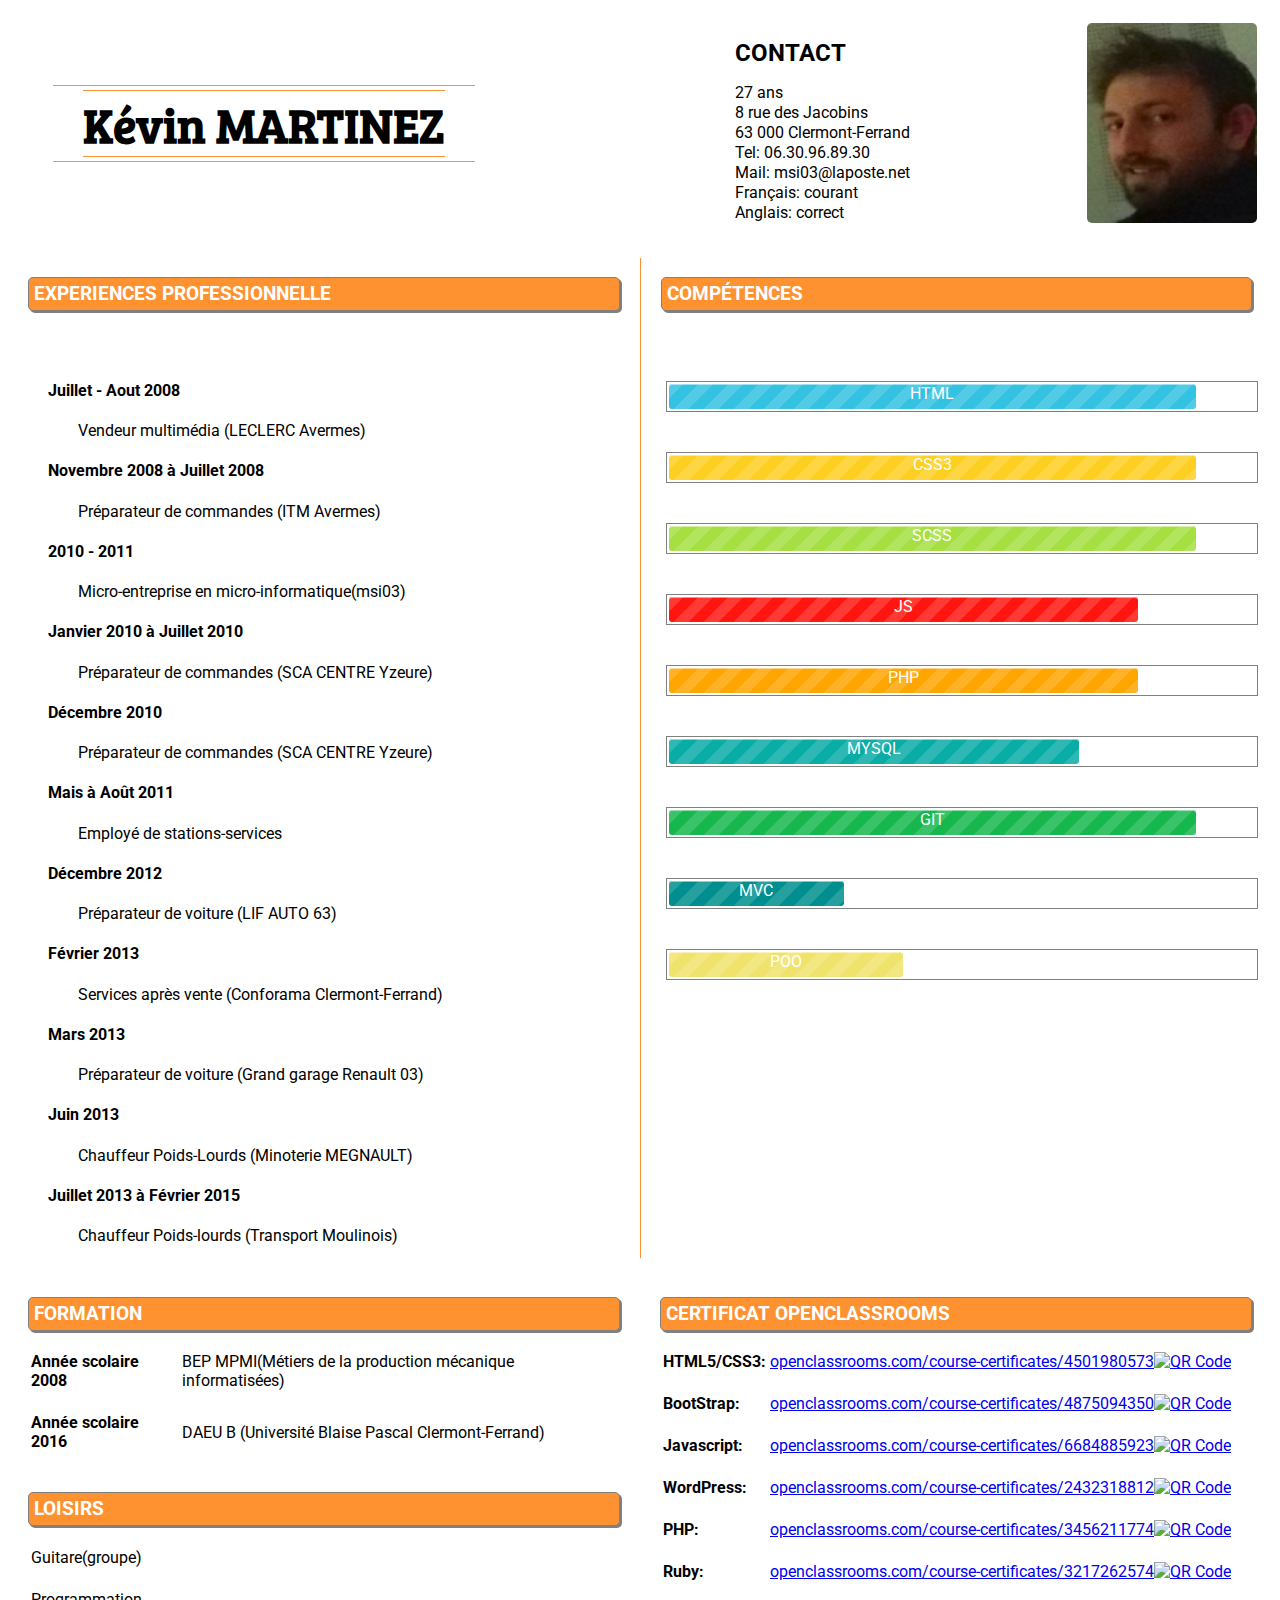
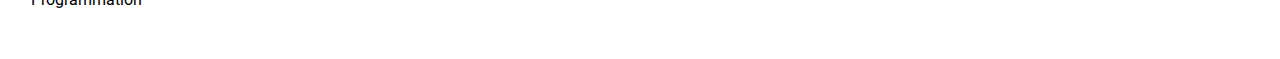
==== index.html @ cbfdfd68 "ajout QRcode" ====
<!DOCTYPE html>
	<html>
		<head>
			<meta charset="utf-8" name="viewport" content="width=device-width" />
			<link href="https://fonts.googleapis.com/css?family=Bree+Serif" rel="stylesheet"> 
			<link href="https://fonts.googleapis.com/css?family=Bree+Serif|Fira+Sans|Roboto" rel="stylesheet"> 
			<link rel="stylesheet" type="text/css" href="style/css/style.css" />
		</head>
		<body>
			<div id="block_page">
				<header>
					<div id="cadrePrenom"><h1 id="prenom" >Kévin MARTINEZ</h1></div>
					<div id="info_photo">
						<div id="block_nom">
							<h2 id="cadreContact">CONTACT</h2>
							<p id="age">27 ans </p>
							<p id="adresse">8 rue des Jacobins <br /> 63 000 Clermont-Ferrand</p>
							<div id="contact">
								<p id="tel">Tel: 06.30.96.89.30</p>
								<p id="mail">Mail: msi03@laposte.net</p>
							</div>
							<div id="langue">
								<p id="1">Français: courant</p>
								<p id="2">Anglais: correct</p>
							</div>	
						</div>	
						<img src="img/img8.png" alt="photo" id="photo" />
					</div>	
				</header>
				<section id="Corps_page">
					<div class="XP">
						<h3>EXPERIENCES PROFESSIONNELLE</h3>
						<div style="padding-top: 30px;">
							<div>
								<h4>Juillet - Aout 2008</h4>
								<p>Vendeur multimédia (LECLERC Avermes)</p>
							</div>
							<div>
								<h4>Novembre 2008 à Juillet 2008</h4>
								<p>Préparateur de commandes (ITM Avermes)</p>
							</div>	
							<div>	
								<h4>2010 - 2011</h4>
								<p>Micro-entreprise en micro-informatique(msi03)</p>
							</div>	
							<div>
								<h4>Janvier 2010 à Juillet 2010</h4>
								<p>Préparateur de commandes (SCA CENTRE Yzeure)</p>
							</div>
							<div>
								<h4>Décembre 2010</h4>
								<p>Préparateur de commandes (SCA CENTRE Yzeure)</p>
							</div>
							<div>
								<h4>Mais à Août 2011</h4>
								<p>Employé de stations-services</p>
							</div>
							<div>
								<h4>Décembre 2012</h4>
								<p>Préparateur de voiture (LIF AUTO 63)</p>
							</div>
							<div>
								<h4>Février 2013</h4>
								<p>Services après vente (Conforama Clermont-Ferrand)</p>
							</div>
							<div>
								<h4>Mars 2013</h4>
								<p>Préparateur de voiture (Grand garage Renault 03)</p>
							</div>
							<div>
								<h4>Juin 2013</h4>
								<p>Chauffeur Poids-Lourds (Minoterie MEGNAULT)</p>
							</div>
							<div>
								<h4>Juillet 2013 à Février 2015</h4>
								<p>Chauffeur Poids-lourds (Transport Moulinois)</p>
							</div>
						</div>
					</div>
					<div class="competence">
						<h3>COMPÉTENCES</h3>
						<div class="progress">
							<div class="progressbarre blue stripes"><span style="width: 90%">HTML</span></div>
							<div class="progressbarre jaune stripes"><span style="width: 90%">CSS3</span></div>
							<div class="progressbarre vert stripes"><span style="width: 90%">SCSS</span></div>
							<div class="progressbarre rouge stripes"><span style="width: 80%">JS</span></div>
							<div class="progressbarre orange stripes"><span style="width: 80%">PHP</span></div>
							<div class="progressbarre blert stripes"><span style="width: 70%">MYSQL</span></div>
							<div class="progressbarre menthe stripes"><span style="width: 90%">GIT</span></div>
							<div class="progressbarre sarcelle stripes"><span style="width: 30%">MVC</span></div>
							<div class="progressbarre beurre stripes"><span style="width: 40%">POO</span></div>
						</div>
					</div>
				</section>
				<footer>
					<div class="foot">	
						<div>		
							<h3>FORMATION</h3>
							<table>
								<tr>
									<td><strong>Année scolaire 2008</strong></td>
									<td>BEP MPMI(Métiers de la production mécanique informatisées)</td>
								</tr>
								<tr>
									<td><strong>Année scolaire 2016</strong></td>
									<td>DAEU B (Université Blaise Pascal Clermont-Ferrand)</td>
								</tr>
							</table>
						</div>	
						<div>						
							<h3>LOISIRS</h3>
							<table>
								<tr><td>Guitare(groupe)</td></tr>
								<tr><td>Programmation</td></tr>
							</table>
						</div>
					</div>
					<div class="foot" >	
						<h3>CERTIFICAT OPENCLASSROOMS</h3>
						<div>
							<table>
								<tr>
									<td><strong>HTML5/CSS3: </strong></td>
									<td style="display:flex; align-items: center;"><a href="https://openclassrooms.com/course-certificates/4501980573" title="HTML5/CSS3" >openclassrooms.com/course-certificates/4501980573</a><a href='http://www.unitag.io/qrcode'><img src='http://www.unitag.io/qreator/generate?crs=xnjFkEn%252FP85fCPDXJ%252FXXKnPnKU%252FtWVh9E7ei8Ex%252BR4XsTvus59MiRl4OtJ5Y%252F3aRXopA7Qn4wJ6m3qLfsP4IWv39ocSd3mMczmj1AuyiW6K%252F58n8n8s5NK61vAUi6GUR9QhYs1xUoNWG3PC4owAgU1Q%252FHThW3FIfdeEUqZ%252BlJgc%253D&crd=fhOysE0g3Bah%252BuqXA7NPQ9Gdrl07mrZrqRYIZaV644U1DCjArpol3is3CiM9lmYfZTO3SNX5%252BROmJaD8MUwywhEAY1w7rJhg7uNIsfv6xE%252B3sx6Pw4UY%252FdeuXOZTa9S3' alt='QR Code' width="50px"/></a></td>
								</tr>
								<tr>
									<td><strong>BootStrap: </strong></td>
									<td style="display:flex; align-items: center;"><a href="https://openclassrooms.com/course-certificates/4875094350" title="Bootstrap" >openclassrooms.com/course-certificates/4875094350</a><a href='http://www.unitag.io/qrcode'><img src='http://www.unitag.io/qreator/generate?crs=xnjFkEn%252FP85fCPDXJ%252FXXKnPnKU%252FtWVh9E7ei8Ex%252BR4XsTvus59MiRl4OtJ5Y%252F3aRXopA7Qn4wJ6m3qLfsP4IWv39ocSd3mMczmj1AuyiW6K%252F58n8n8s5NK61vAUi6GUR9QhYs1xUoNWG3PC4owAgU1Q%252FHThW3FIfdeEUqZ%252BlJgc%253D&crd=fhOysE0g3Bah%252BuqXA7NPQ9Gdrl07mrZrqRYIZaV644U1DCjArpol3is3CiM9lmYfZTO3SNX5%252BROmJaD8MUwywkqTXk6kK6gn1OuPRv6PSRk5oT%252FwmbvXoA%252FUGlq4fOlE' alt='QR Code' width="50px"/></a></td>
								</tr>		
								<tr>
									<td><strong>Javascript: </strong></td>
									<td style="display:flex; align-items: center;"><a href="https://openclassrooms.com/course-certificates/6684885923" title="JavaScript" >openclassrooms.com/course-certificates/6684885923</a><a href='http://www.unitag.io/qrcode'><img src='http://www.unitag.io/qreator/generate?crs=xnjFkEn%252FP85fCPDXJ%252FXXKnPnKU%252FtWVh9E7ei8Ex%252BR4XsTvus59MiRl4OtJ5Y%252F3aRXopA7Qn4wJ6m3qLfsP4IWv39ocSd3mMczmj1AuyiW6K%252F58n8n8s5NK61vAUi6GUR9QhYs1xUoNWG3PC4owAgU1Q%252FHThW3FIfdeEUqZ%252BlJgc%253D&crd=fhOysE0g3Bah%252BuqXA7NPQ9Gdrl07mrZrqRYIZaV644U1DCjArpol3is3CiM9lmYfZTO3SNX5%252BROmJaD8MUwywgOby1feYiy4mEEWDKbJbaEuy5E69a446iRXfCbd6old' alt='QR Code' width="50px"/></a></td>
								</tr>
								<tr>
									<td><strong>WordPress: </strong></td>
									<td style="display:flex; align-items: center;"><a href="https://openclassrooms.com/course-certificates/2432318812" title="wordpress">openclassrooms.com/course-certificates/2432318812</a><a href='http://www.unitag.io/qrcode'><img src='http://www.unitag.io/qreator/generate?crs=xnjFkEn%252FP85fCPDXJ%252FXXKnPnKU%252FtWVh9E7ei8Ex%252BR4XsTvus59MiRl4OtJ5Y%252F3aRXopA7Qn4wJ6m3qLfsP4IWv39ocSd3mMczmj1AuyiW6K%252F58n8n8s5NK61vAUi6GUR9QhYs1xUoNWG3PC4owAgU1Q%252FHThW3FIfdeEUqZ%252BlJgc%253D&crd=fhOysE0g3Bah%252BuqXA7NPQ9Gdrl07mrZrqRYIZaV644U1DCjArpol3is3CiM9lmYfZTO3SNX5%252BROmJaD8MUwywn7MtA4n9VqwZsKeFwPhJASzHM%252B4E9eyMRcnAxs516Co' alt='QR Code' width="50px" /></a></td>
								</tr>
								<tr>
									<td><strong>PHP: </strong></td>
									<td style="display:flex; align-items: center;"><a href="https://openclassrooms.com/course-certificates/3456211774" title="PHP">openclassrooms.com/course-certificates/3456211774</a><a href='http://www.unitag.io/qrcode'><img src='http://www.unitag.io/qreator/generate?crs=xnjFkEn%252FP85fCPDXJ%252FXXKnPnKU%252FtWVh9E7ei8Ex%252BR4XsTvus59MiRl4OtJ5Y%252F3aRXopA7Qn4wJ6m3qLfsP4IWv39ocSd3mMczmj1AuyiW6K%252F58n8n8s5NK61vAUi6GUR9QhYs1xUoNWG3PC4owAgU1Q%252FHThW3FIfdeEUqZ%252BlJgc%253D&crd=fhOysE0g3Bah%252BuqXA7NPQ9Gdrl07mrZrqRYIZaV644U1DCjArpol3is3CiM9lmYfZTO3SNX5%252BROmJaD8MUwywlMw%252BMlfAlqCoUBYiDSoOrKJ5vxP9%252BqR5A4eGuBhK2R5' alt='QR Code' width="50px"/></a></td>
								</tr>	
								<tr>
									<td><strong>Ruby: </strong></td>
									<td style="display:flex; align-items: center;"><a href="https://openclassrooms.com/course-certificates/3217262574" title="Ruby">openclassrooms.com/course-certificates/3217262574</a><a href='http://www.unitag.io/qrcode'><img src='http://www.unitag.io/qreator/generate?crs=xnjFkEn%252FP85fCPDXJ%252FXXKnPnKU%252FtWVh9E7ei8Ex%252BR4XsTvus59MiRl4OtJ5Y%252F3aRXopA7Qn4wJ6m3qLfsP4IWv39ocSd3mMczmj1AuyiW6K%252F58n8n8s5NK61vAUi6GUR9QhYs1xUoNWG3PC4owAgU1Q%252FHThW3FIfdeEUqZ%252BlJgc%253D&crd=fhOysE0g3Bah%252BuqXA7NPQ9Gdrl07mrZrqRYIZaV644U1DCjArpol3is3CiM9lmYfZTO3SNX5%252BROmJaD8MUwywkGdsrUqIJAHp7pmKmXP4qyEs7K2F92fBERBH5F1%252BVFE' alt='QR Code' width="50px"/></a></td>
								</tr>	
							</table>
						</div>
				</footer>
			</div>
		</body>
	</html>
---- style/css/style.css ----
#block_page {
  margin: auto;
  font-family: "Roboto"; }

h3 {
  color: #FFFFFF;
  background-color: #FF9230;
  box-shadow: 2px 2px grey;
  border: 1px solid grey;
  border-radius: 5px;
  padding: 5px; }

.progress {
  display: flex;
  flex-direction: column;
  margin-left: 5px;
  margin-top: 50px;
  height: 1150px; }

.progressbarre {
  color: white;
  justify-content: center;
  background-color: white;
  border: 1px solid grey;
  height: 25px;
  padding: 2px;
  width: 100%;
  margin: 20px 0; }

.progressbarre span {
  text-align: center;
  display: inline-block;
  height: 100%;
  border-radius: 3px;
  box-shadow: 0 1px 0 rgba(255, 255, 255, 0.5) inset;
  transition: width .4s ease-in-out; }

.blue span {
  background-color: #34c2e3; }

.rouge span {
  background-color: #FF1610; }

.orange span {
  background-color: orange; }

.jaune span {
  background-color: #fecf23;
  background-image: linear-gradient(top, #fecf23, #fd9215); }

.vert span {
  background-color: #a5df41;
  background-image: linear-gradient(top, #a5df41, #4ca916); }

.blert span {
  background-color: #0AACA6; }

.menthe span {
  background-color: #16B84E; }

.sarcelle span {
  background-color: #008E8E; }

.beurre span {
  background-color: #F0E36B; }

.stripes span {
  background-size: 30px 30px;
  background-image: linear-gradient(135deg, rgba(255, 255, 255, 0.15) 25%, transparent 25%, transparent 50%, rgba(255, 255, 255, 0.15) 50%, rgba(255, 255, 255, 0.15) 75%, transparent 75%, transparent);
  animation: animate-stripes 3s linear infinite; }

@keyframes animate-stripes {
  0% {
    background-position: 0 0; }
  100% {
    background-position: 60px 0; } }
/* HEADER // HEADER // HEADER // HEADER // HEADER // HEADER // HEADER // HEADER // HEADER // HEADER // HEADER // HEADER //
 HEADER // HEADER // HEADER // HEADER // HEADER // HEADER //v HEADER // HEADER // HEADER // HEADER // HEADER // HEADER //
  HEADER // HEADER // HEADER // HEADER // HEADER // HEADER // HEADER // HEADER // HEADER // HEADER //v HEADER // HEADER // */
header {
  display: flex;
  justify-content: space-between;
  padding: 15px;
  margin-bottom: 20px;
  display: flex;
  align-items: center; }

#block_nom {
  line-height: 20px; }
  #block_nom p {
    margin: 0px; }

#cadrePrenom {
  border-top: 1px solid #FF9230;
  border-bottom: 1px solid #FF9230;
  display: flex;
  align-items: center;
  height: 75px;
  margin-left: 30px; }
  #cadrePrenom h2 {
    border-bottom: 1px solid #FF9230; }

#prenom {
  border-top: 1px solid #FF9230;
  border-bottom: 1px solid #FF9230;
  font-weight: bold;
  font-size: 3em;
  margin-left: 30px;
  margin-right: 30px;
  font-family: 'Bree Serif'; }

#info_photo {
  display: flex;
  justify-content: space-between;
  width: 42.3%; }
  #info_photo img {
    width: 170px;
    height: 200px;
    border-radius: 5px; }

/* CORPS // CORPS // CORPS // CORPS // CORPS // CORPS // CORPS // CORPS // CORPS // CORPS // CORPS // CORPS // CORPS //
 CORPS // CORPS // CORPS // CORPS // CORPS // CORPS // CORPS // CORPS // CORPS // CORPS // CORPS // CORPS //v CORPS // CORPS //
  CORPS // CORPS // CORPS // CORPS // CORPS // CORPS // CORPS // CORPS // CORPS // CORPS // CORPS // CORPS // CORPS // CORPS // */
#Corps_page {
  display: flex;
  justify-content: space-between;
  height: 1000px; }

article {
  padding: 20px;
  border: 1px solid black; }

.XP {
  border-right: 1px solid #FF9230;
  padding: 20px;
  padding-top: 0;
  width: 50%; }
  .XP h4 {
    width: 270px;
    padding-left: 20px;
    font-weight: bold; }
  .XP p {
    padding-left: 50px; }

td {
  padding-bottom: 20px; }

.competence {
  padding: 20px;
  padding-top: 0;
  width: 50%; }
  .competence table {
    width: 100%; }

.divComp {
  border: 1px solid grey;
  padding: 0;
  display: flex;
  justify-content: center;
  align-items: center;
  align-content: center; }

/*FOOTER // FOOTER // FOOTER // FOOTER // FOOTER // FOOTER // FOOTER // FOOTER // FOOTER // FOOTER // FOOTER // FOOTER // FOOTER // FOOTER
 // FOOTER // FOOTER // FOOTER // FOOTER // FOOTER // FOOTER // FOOTER // FOOTER // FOOTER // FOOTER // FOOTER // FOOTER // FOOTER
  // FOOTER // FOOTER // FOOTER // FOOTER // FOOTER // FOOTER // FOOTER // FOOTER // FOOTER // FOOTER // FOOTER // FOOTER // FOOTER*/
footer {
  display: flex; }

.foot {
  width: 50%;
  padding: 20px; }

/* RESPONSIBLE // RESPONSIBLE // RESPONSIBLE // RESPONSIBLE // RESPONSIBLE // RESPONSIBLE // RESPONSIBLE // RESPONSIBLE // RESPONSIBLE // RESPONSIBLE //
 RESPONSIBLE // RESPONSIBLE // RESPONSIBLE // RESPONSIBLE // RESPONSIBLE // RESPONSIBLE // RESPONSIBLE // RESPONSIBLE // RESPONSIBLE // RESPONSIBLE //
  RESPONSIBLE // RESPONSIBLE // RESPONSIBLE // RESPONSIBLE // RESPONSIBLE // RESPONSIBLE // RESPONSIBLE // RESPONSIBLE // RESPONSIBLE //*/
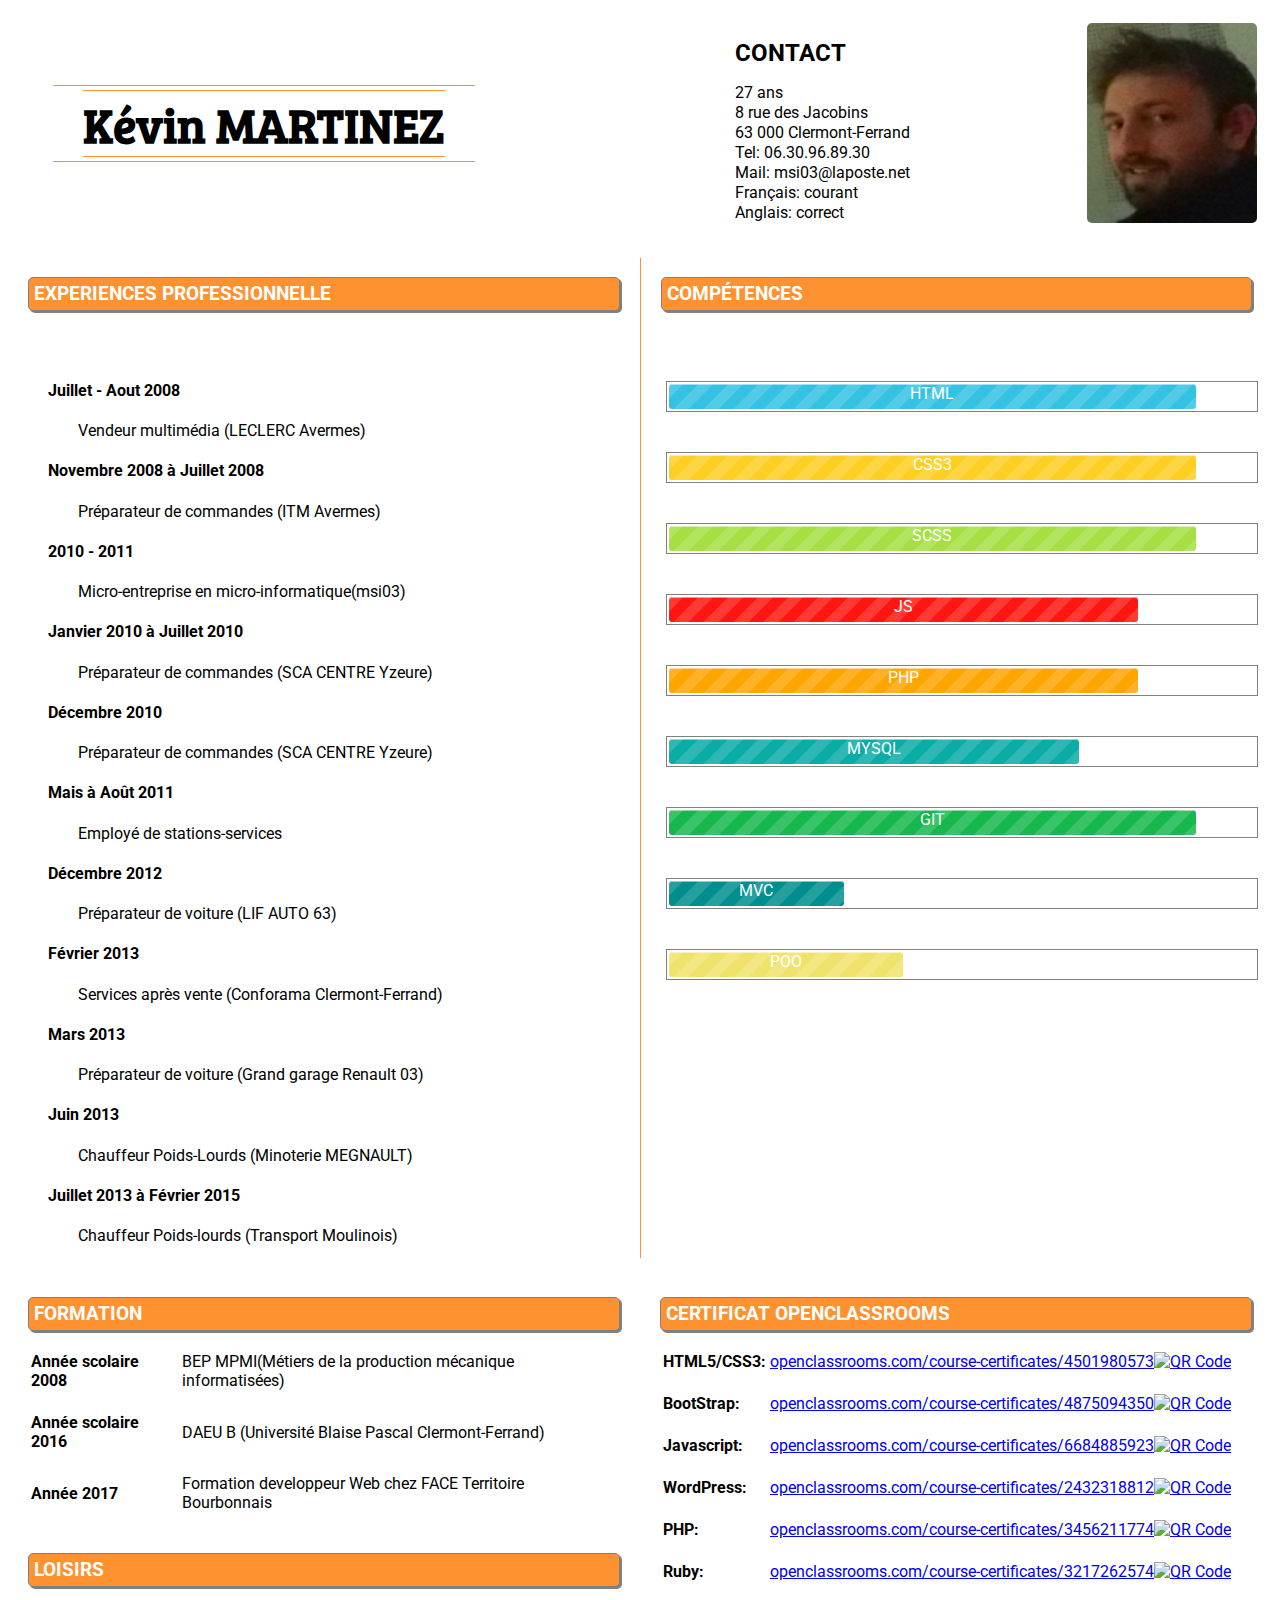
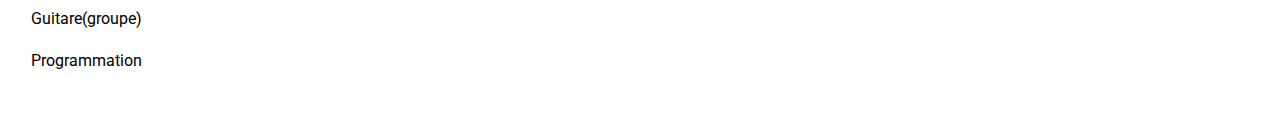
==== commit 75b6ca26: "ajout 2017" ====
--- a/index.html
+++ b/index.html
@@ -105,6 +105,10 @@
 									<td><strong>Année scolaire 2016</strong></td>
 									<td>DAEU B (Université Blaise Pascal Clermont-Ferrand)</td>
 								</tr>
+								<tr>
+									<td><strong>Année 2017</strong></td>
+									<td>Formation developpeur Web chez FACE Territoire Bourbonnais</td>
+								</tr>
 							</table>
 						</div>	
 						<div>						
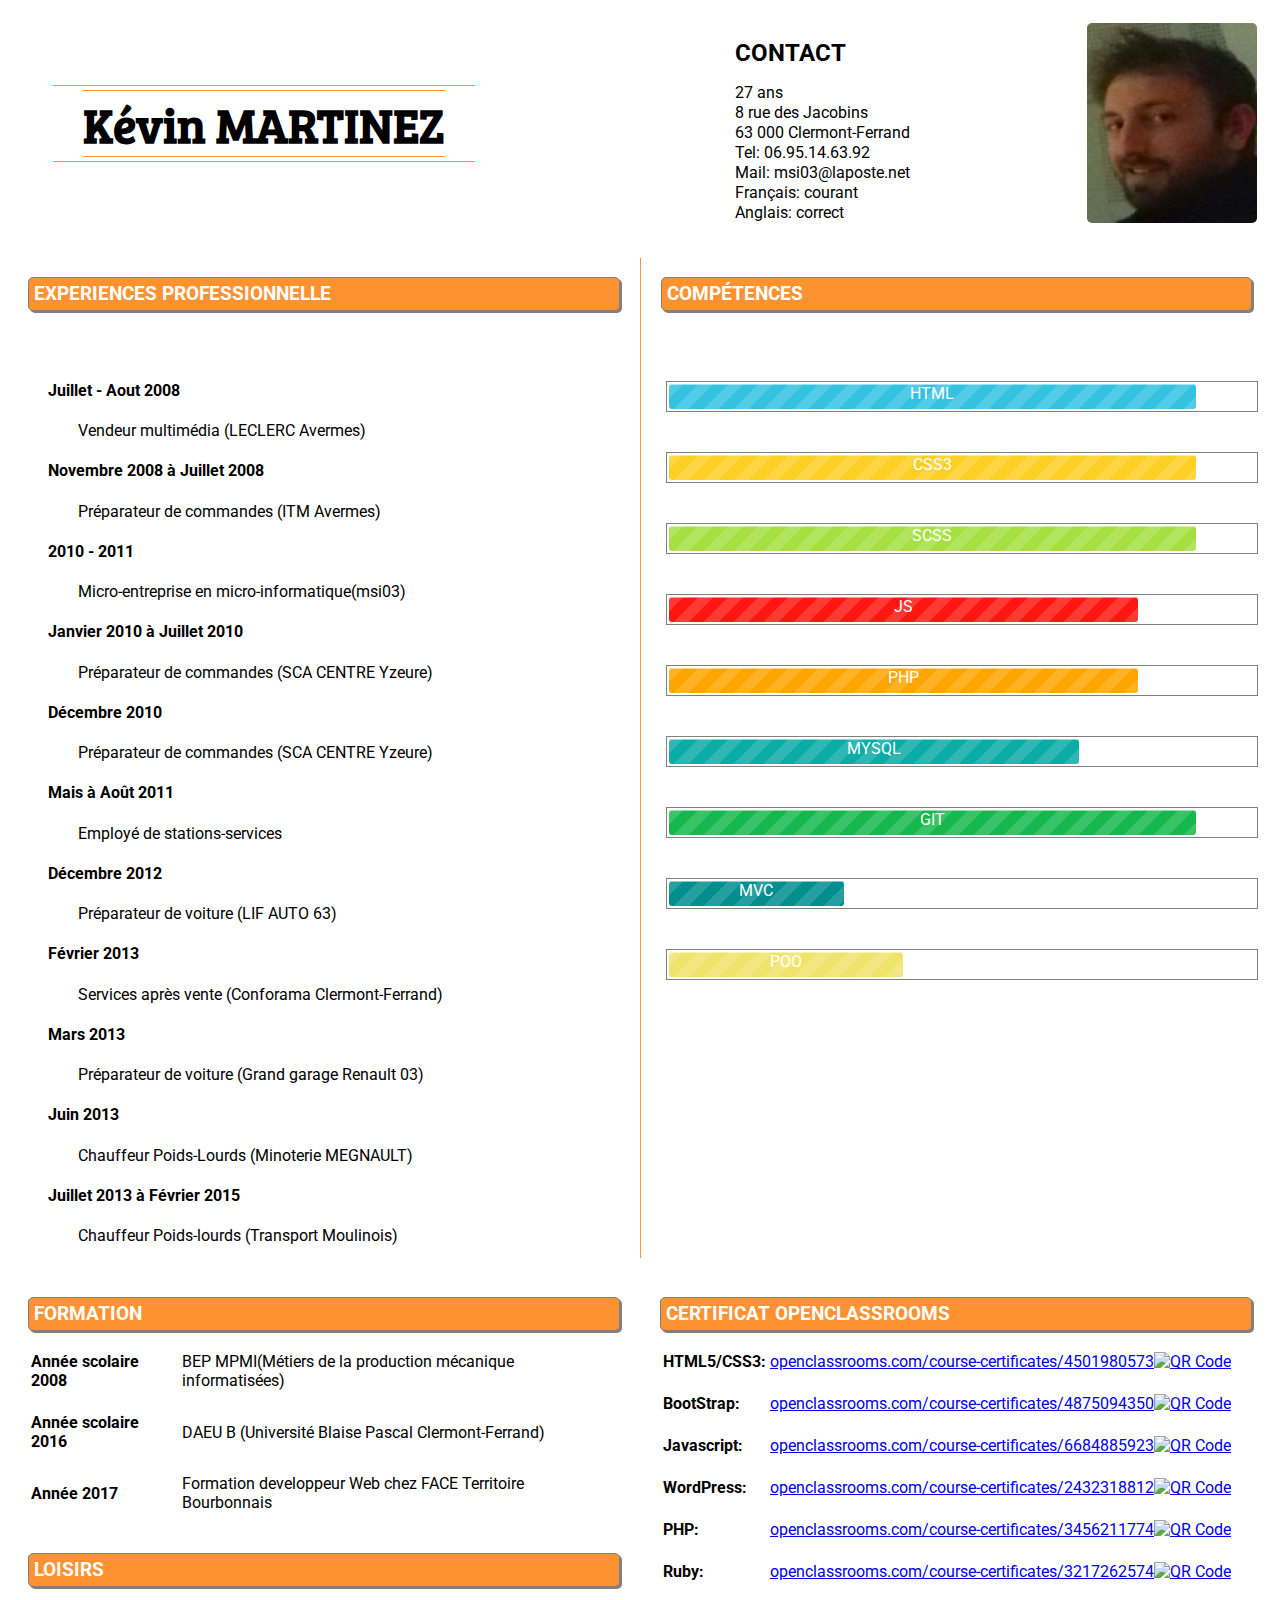
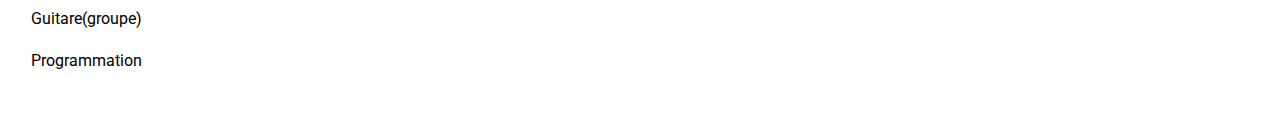
==== commit ee45f650: "i don't know" ====
--- a/index.html
+++ b/index.html
@@ -16,7 +16,7 @@
 							<p id="age">27 ans </p>
 							<p id="adresse">8 rue des Jacobins <br /> 63 000 Clermont-Ferrand</p>
 							<div id="contact">
-								<p id="tel">Tel: 06.30.96.89.30</p>
+								<p id="tel">Tel: 06.95.14.63.92</p>
 								<p id="mail">Mail: msi03@laposte.net</p>
 							</div>
 							<div id="langue">
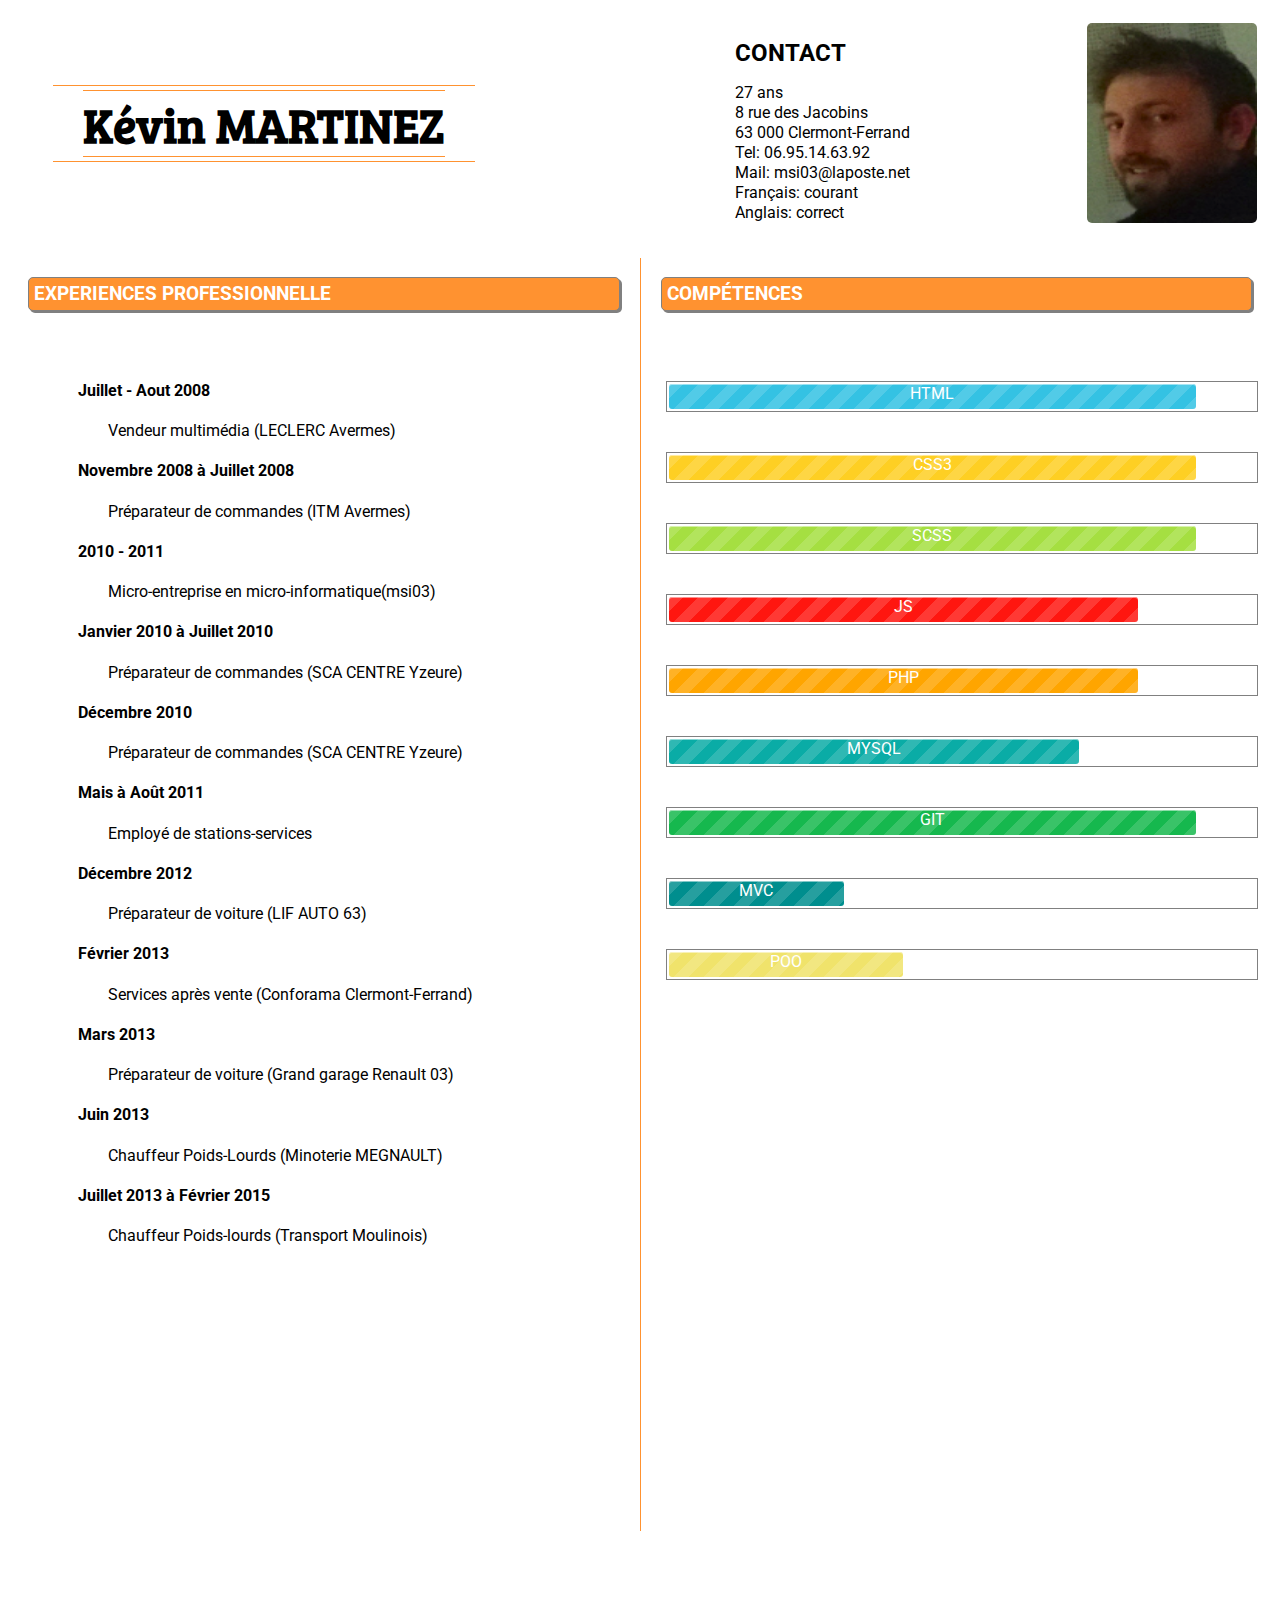
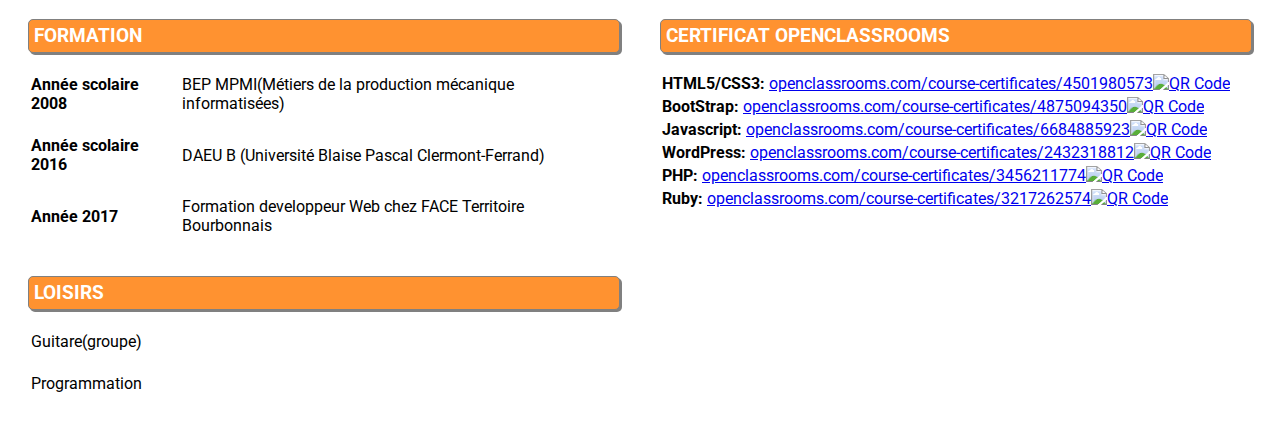
==== commit 155cd664: "MobileMode" ====
--- a/index.html
+++ b/index.html
@@ -1,7 +1,8 @@
 <!DOCTYPE html>
 	<html>
 		<head>
-			<meta charset="utf-8" name="viewport" content="width=device-width" />
+			<meta charset="utf-8"/>
+			<meta name="viewport" content="width=device-width, initial-scale=1" />
 			<link href="https://fonts.googleapis.com/css?family=Bree+Serif" rel="stylesheet"> 
 			<link href="https://fonts.googleapis.com/css?family=Bree+Serif|Fira+Sans|Roboto" rel="stylesheet"> 
 			<link rel="stylesheet" type="text/css" href="style/css/style.css" />
@@ -29,8 +30,8 @@
 				</header>
 				<section id="Corps_page">
 					<div class="XP">
-						<h3>EXPERIENCES PROFESSIONNELLE</h3>
-						<div style="padding-top: 30px;">
+						<h3 id="titreXpPro">EXPERIENCES PROFESSIONNELLE</h3>
+						<div id="divXP" style="padding-top: 30px; width: 90%; margin:auto;">
 							<div>
 								<h4>Juillet - Aout 2008</h4>
 								<p>Vendeur multimédia (LECLERC Avermes)</p>
@@ -78,8 +79,8 @@
 						</div>
 					</div>
 					<div class="competence">
-						<h3>COMPÉTENCES</h3>
-						<div class="progress">
+						<h3 id="titreCompetence">COMPÉTENCES</h3>
+						<div id="progress">
 							<div class="progressbarre blue stripes"><span style="width: 90%">HTML</span></div>
 							<div class="progressbarre jaune stripes"><span style="width: 90%">CSS3</span></div>
 							<div class="progressbarre vert stripes"><span style="width: 90%">SCSS</span></div>
@@ -95,8 +96,8 @@
 				<footer>
 					<div class="foot">	
 						<div>		
-							<h3>FORMATION</h3>
-							<table>
+							<h3 id="titreFormation">FORMATION</h3>
+							<table id="tableFormation">
 								<tr>
 									<td><strong>Année scolaire 2008</strong></td>
 									<td>BEP MPMI(Métiers de la production mécanique informatisées)</td>
@@ -112,44 +113,48 @@
 							</table>
 						</div>	
 						<div>						
-							<h3>LOISIRS</h3>
-							<table>
+							<h3 id="titreLoisirs">LOISIRS</h3>
+							<table id="tableLoisirs">
 								<tr><td>Guitare(groupe)</td></tr>
 								<tr><td>Programmation</td></tr>
 							</table>
 						</div>
 					</div>
 					<div class="foot" >	
-						<h3>CERTIFICAT OPENCLASSROOMS</h3>
+						<h3 id="titreOCR">CERTIFICAT OPENCLASSROOMS</h3>
 						<div>
-							<table>
-								<tr>
-									<td><strong>HTML5/CSS3: </strong></td>
-									<td style="display:flex; align-items: center;"><a href="https://openclassrooms.com/course-certificates/4501980573" title="HTML5/CSS3" >openclassrooms.com/course-certificates/4501980573</a><a href='http://www.unitag.io/qrcode'><img src='http://www.unitag.io/qreator/generate?crs=xnjFkEn%252FP85fCPDXJ%252FXXKnPnKU%252FtWVh9E7ei8Ex%252BR4XsTvus59MiRl4OtJ5Y%252F3aRXopA7Qn4wJ6m3qLfsP4IWv39ocSd3mMczmj1AuyiW6K%252F58n8n8s5NK61vAUi6GUR9QhYs1xUoNWG3PC4owAgU1Q%252FHThW3FIfdeEUqZ%252BlJgc%253D&crd=fhOysE0g3Bah%252BuqXA7NPQ9Gdrl07mrZrqRYIZaV644U1DCjArpol3is3CiM9lmYfZTO3SNX5%252BROmJaD8MUwywhEAY1w7rJhg7uNIsfv6xE%252B3sx6Pw4UY%252FdeuXOZTa9S3' alt='QR Code' width="50px"/></a></td>
-								</tr>
-								<tr>
-									<td><strong>BootStrap: </strong></td>
-									<td style="display:flex; align-items: center;"><a href="https://openclassrooms.com/course-certificates/4875094350" title="Bootstrap" >openclassrooms.com/course-certificates/4875094350</a><a href='http://www.unitag.io/qrcode'><img src='http://www.unitag.io/qreator/generate?crs=xnjFkEn%252FP85fCPDXJ%252FXXKnPnKU%252FtWVh9E7ei8Ex%252BR4XsTvus59MiRl4OtJ5Y%252F3aRXopA7Qn4wJ6m3qLfsP4IWv39ocSd3mMczmj1AuyiW6K%252F58n8n8s5NK61vAUi6GUR9QhYs1xUoNWG3PC4owAgU1Q%252FHThW3FIfdeEUqZ%252BlJgc%253D&crd=fhOysE0g3Bah%252BuqXA7NPQ9Gdrl07mrZrqRYIZaV644U1DCjArpol3is3CiM9lmYfZTO3SNX5%252BROmJaD8MUwywkqTXk6kK6gn1OuPRv6PSRk5oT%252FwmbvXoA%252FUGlq4fOlE' alt='QR Code' width="50px"/></a></td>
-								</tr>		
-								<tr>
-									<td><strong>Javascript: </strong></td>
-									<td style="display:flex; align-items: center;"><a href="https://openclassrooms.com/course-certificates/6684885923" title="JavaScript" >openclassrooms.com/course-certificates/6684885923</a><a href='http://www.unitag.io/qrcode'><img src='http://www.unitag.io/qreator/generate?crs=xnjFkEn%252FP85fCPDXJ%252FXXKnPnKU%252FtWVh9E7ei8Ex%252BR4XsTvus59MiRl4OtJ5Y%252F3aRXopA7Qn4wJ6m3qLfsP4IWv39ocSd3mMczmj1AuyiW6K%252F58n8n8s5NK61vAUi6GUR9QhYs1xUoNWG3PC4owAgU1Q%252FHThW3FIfdeEUqZ%252BlJgc%253D&crd=fhOysE0g3Bah%252BuqXA7NPQ9Gdrl07mrZrqRYIZaV644U1DCjArpol3is3CiM9lmYfZTO3SNX5%252BROmJaD8MUwywgOby1feYiy4mEEWDKbJbaEuy5E69a446iRXfCbd6old' alt='QR Code' width="50px"/></a></td>
-								</tr>
-								<tr>
-									<td><strong>WordPress: </strong></td>
-									<td style="display:flex; align-items: center;"><a href="https://openclassrooms.com/course-certificates/2432318812" title="wordpress">openclassrooms.com/course-certificates/2432318812</a><a href='http://www.unitag.io/qrcode'><img src='http://www.unitag.io/qreator/generate?crs=xnjFkEn%252FP85fCPDXJ%252FXXKnPnKU%252FtWVh9E7ei8Ex%252BR4XsTvus59MiRl4OtJ5Y%252F3aRXopA7Qn4wJ6m3qLfsP4IWv39ocSd3mMczmj1AuyiW6K%252F58n8n8s5NK61vAUi6GUR9QhYs1xUoNWG3PC4owAgU1Q%252FHThW3FIfdeEUqZ%252BlJgc%253D&crd=fhOysE0g3Bah%252BuqXA7NPQ9Gdrl07mrZrqRYIZaV644U1DCjArpol3is3CiM9lmYfZTO3SNX5%252BROmJaD8MUwywn7MtA4n9VqwZsKeFwPhJASzHM%252B4E9eyMRcnAxs516Co' alt='QR Code' width="50px" /></a></td>
-								</tr>
-								<tr>
-									<td><strong>PHP: </strong></td>
-									<td style="display:flex; align-items: center;"><a href="https://openclassrooms.com/course-certificates/3456211774" title="PHP">openclassrooms.com/course-certificates/3456211774</a><a href='http://www.unitag.io/qrcode'><img src='http://www.unitag.io/qreator/generate?crs=xnjFkEn%252FP85fCPDXJ%252FXXKnPnKU%252FtWVh9E7ei8Ex%252BR4XsTvus59MiRl4OtJ5Y%252F3aRXopA7Qn4wJ6m3qLfsP4IWv39ocSd3mMczmj1AuyiW6K%252F58n8n8s5NK61vAUi6GUR9QhYs1xUoNWG3PC4owAgU1Q%252FHThW3FIfdeEUqZ%252BlJgc%253D&crd=fhOysE0g3Bah%252BuqXA7NPQ9Gdrl07mrZrqRYIZaV644U1DCjArpol3is3CiM9lmYfZTO3SNX5%252BROmJaD8MUwywlMw%252BMlfAlqCoUBYiDSoOrKJ5vxP9%252BqR5A4eGuBhK2R5' alt='QR Code' width="50px"/></a></td>
-								</tr>	
-								<tr>
-									<td><strong>Ruby: </strong></td>
-									<td style="display:flex; align-items: center;"><a href="https://openclassrooms.com/course-certificates/3217262574" title="Ruby">openclassrooms.com/course-certificates/3217262574</a><a href='http://www.unitag.io/qrcode'><img src='http://www.unitag.io/qreator/generate?crs=xnjFkEn%252FP85fCPDXJ%252FXXKnPnKU%252FtWVh9E7ei8Ex%252BR4XsTvus59MiRl4OtJ5Y%252F3aRXopA7Qn4wJ6m3qLfsP4IWv39ocSd3mMczmj1AuyiW6K%252F58n8n8s5NK61vAUi6GUR9QhYs1xUoNWG3PC4owAgU1Q%252FHThW3FIfdeEUqZ%252BlJgc%253D&crd=fhOysE0g3Bah%252BuqXA7NPQ9Gdrl07mrZrqRYIZaV644U1DCjArpol3is3CiM9lmYfZTO3SNX5%252BROmJaD8MUwywkGdsrUqIJAHp7pmKmXP4qyEs7K2F92fBERBH5F1%252BVFE' alt='QR Code' width="50px"/></a></td>
-								</tr>	
-							</table>
+							<div id="divOCR">
+								<div>
+									<div><strong>HTML5/CSS3: </strong></div>
+									<div style="display:flex; align-items: center;"><a href="https://openclassrooms.com/course-certificates/4501980573" title="HTML5/CSS3" >openclassrooms.com/course-certificates/4501980573</a><a href='http://www.unitag.io/qrcode'><img src='http://www.unitag.io/qreator/generate?crs=xnjFkEn%252FP85fCPDXJ%252FXXKnPnKU%252FtWVh9E7ei8Ex%252BR4XsTvus59MiRl4OtJ5Y%252F3aRXopA7Qn4wJ6m3qLfsP4IWv39ocSd3mMczmj1AuyiW6K%252F58n8n8s5NK61vAUi6GUR9QhYs1xUoNWG3PC4owAgU1Q%252FHThW3FIfdeEUqZ%252BlJgc%253D&crd=fhOysE0g3Bah%252BuqXA7NPQ9Gdrl07mrZrqRYIZaV644U1DCjArpol3is3CiM9lmYfZTO3SNX5%252BROmJaD8MUwywhEAY1w7rJhg7uNIsfv6xE%252B3sx6Pw4UY%252FdeuXOZTa9S3' alt='QR Code' width="50px"/></a></div>
+								</div>
+								<div>
+									<div><strong>BootStrap: </strong></div>
+									<div style="display:flex; align-items: center;"><a href="https://openclassrooms.com/course-certificates/4875094350" title="Bootstrap" >openclassrooms.com/course-certificates/4875094350</a><a href='http://www.unitag.io/qrcode'><img src='http://www.unitag.io/qreator/generate?crs=xnjFkEn%252FP85fCPDXJ%252FXXKnPnKU%252FtWVh9E7ei8Ex%252BR4XsTvus59MiRl4OtJ5Y%252F3aRXopA7Qn4wJ6m3qLfsP4IWv39ocSd3mMczmj1AuyiW6K%252F58n8n8s5NK61vAUi6GUR9QhYs1xUoNWG3PC4owAgU1Q%252FHThW3FIfdeEUqZ%252BlJgc%253D&crd=fhOysE0g3Bah%252BuqXA7NPQ9Gdrl07mrZrqRYIZaV644U1DCjArpol3is3CiM9lmYfZTO3SNX5%252BROmJaD8MUwywkqTXk6kK6gn1OuPRv6PSRk5oT%252FwmbvXoA%252FUGlq4fOlE' alt='QR Code' width="50px"/></a></div>
+								</div>		
+								<div>
+									<div><strong>Javascript: </strong></div>
+									<div style="display:flex; align-items: center;"><a href="https://openclassrooms.com/course-certificates/6684885923" title="JavaScript" >openclassrooms.com/course-certificates/6684885923</a><a href='http://www.unitag.io/qrcode'><img src='http://www.unitag.io/qreator/generate?crs=xnjFkEn%252FP85fCPDXJ%252FXXKnPnKU%252FtWVh9E7ei8Ex%252BR4XsTvus59MiRl4OtJ5Y%252F3aRXopA7Qn4wJ6m3qLfsP4IWv39ocSd3mMczmj1AuyiW6K%252F58n8n8s5NK61vAUi6GUR9QhYs1xUoNWG3PC4owAgU1Q%252FHThW3FIfdeEUqZ%252BlJgc%253D&crd=fhOysE0g3Bah%252BuqXA7NPQ9Gdrl07mrZrqRYIZaV644U1DCjArpol3is3CiM9lmYfZTO3SNX5%252BROmJaD8MUwywgOby1feYiy4mEEWDKbJbaEuy5E69a446iRXfCbd6old' alt='QR Code' width="50px"/></a></div>
+								</div>
+								<div>
+									<div><strong>WordPress: </strong></div>
+									<div style="display:flex; align-items: center;"><a href="https://openclassrooms.com/course-certificates/2432318812" title="wordpress">openclassrooms.com/course-certificates/2432318812</a><a href='http://www.unitag.io/qrcode'><img src='http://www.unitag.io/qreator/generate?crs=xnjFkEn%252FP85fCPDXJ%252FXXKnPnKU%252FtWVh9E7ei8Ex%252BR4XsTvus59MiRl4OtJ5Y%252F3aRXopA7Qn4wJ6m3qLfsP4IWv39ocSd3mMczmj1AuyiW6K%252F58n8n8s5NK61vAUi6GUR9QhYs1xUoNWG3PC4owAgU1Q%252FHThW3FIfdeEUqZ%252BlJgc%253D&crd=fhOysE0g3Bah%252BuqXA7NPQ9Gdrl07mrZrqRYIZaV644U1DCjArpol3is3CiM9lmYfZTO3SNX5%252BROmJaD8MUwywn7MtA4n9VqwZsKeFwPhJASzHM%252B4E9eyMRcnAxs516Co' alt='QR Code' width="50px" /></a></div>
+								</div>
+								<div>
+									<div><strong>PHP: </strong></div>
+									<div style="display:flex; align-items: center;"><a href="https://openclassrooms.com/course-certificates/3456211774" title="PHP">openclassrooms.com/course-certificates/3456211774</a><a href='http://www.unitag.io/qrcode'><img src='http://www.unitag.io/qreator/generate?crs=xnjFkEn%252FP85fCPDXJ%252FXXKnPnKU%252FtWVh9E7ei8Ex%252BR4XsTvus59MiRl4OtJ5Y%252F3aRXopA7Qn4wJ6m3qLfsP4IWv39ocSd3mMczmj1AuyiW6K%252F58n8n8s5NK61vAUi6GUR9QhYs1xUoNWG3PC4owAgU1Q%252FHThW3FIfdeEUqZ%252BlJgc%253D&crd=fhOysE0g3Bah%252BuqXA7NPQ9Gdrl07mrZrqRYIZaV644U1DCjArpol3is3CiM9lmYfZTO3SNX5%252BROmJaD8MUwywlMw%252BMlfAlqCoUBYiDSoOrKJ5vxP9%252BqR5A4eGuBhK2R5' alt='QR Code' width="50px"/></a></div>
+								</div>	
+								<div>
+									<div><strong>Ruby: </strong></div>
+									<div style="display:flex; align-items: center;"><a href="https://openclassrooms.com/course-certificates/3217262574" title="Ruby">openclassrooms.com/course-certificates/3217262574</a><a href='http://www.unitag.io/qrcode'><img src='http://www.unitag.io/qreator/generate?crs=xnjFkEn%252FP85fCPDXJ%252FXXKnPnKU%252FtWVh9E7ei8Ex%252BR4XsTvus59MiRl4OtJ5Y%252F3aRXopA7Qn4wJ6m3qLfsP4IWv39ocSd3mMczmj1AuyiW6K%252F58n8n8s5NK61vAUi6GUR9QhYs1xUoNWG3PC4owAgU1Q%252FHThW3FIfdeEUqZ%252BlJgc%253D&crd=fhOysE0g3Bah%252BuqXA7NPQ9Gdrl07mrZrqRYIZaV644U1DCjArpol3is3CiM9lmYfZTO3SNX5%252BROmJaD8MUwywkGdsrUqIJAHp7pmKmXP4qyEs7K2F92fBERBH5F1%252BVFE' alt='QR Code' width="50px"/></a></div>
+								</div>	
+							</div>
 						</div>
 				</footer>
 			</div>
+			<script src="https://code.jquery.com/jquery-3.2.1.min.js"
+			  integrity="sha256-hwg4gsxgFZhOsEEamdOYGBf13FyQuiTwlAQgxVSNgt4="
+			  crossorigin="anonymous"></script>
+			  <script src='js/script.js'></script>
 		</body>
 	</html>	--- a/style/css/style.css
+++ b/style/css/style.css
@@ -10,7 +10,7 @@
   border-radius: 5px;
   padding: 5px; }
 
-.progress {
+#progress {
   display: flex;
   flex-direction: column;
   margin-left: 5px;
@@ -124,7 +124,7 @@
 #Corps_page {
   display: flex;
   justify-content: space-between;
-  height: 1000px; }
+  margin-bottom: 50px; }
 
 article {
   padding: 20px;
@@ -170,6 +170,100 @@
   width: 50%;
   padding: 20px; }
 
+#divOCR div {
+  display: flex; }
+  #divOCR div div {
+    display: flex;
+    align-items: center;
+    margin: 2px; }
+
 /* RESPONSIBLE // RESPONSIBLE // RESPONSIBLE // RESPONSIBLE // RESPONSIBLE // RESPONSIBLE // RESPONSIBLE // RESPONSIBLE // RESPONSIBLE // RESPONSIBLE //
  RESPONSIBLE // RESPONSIBLE // RESPONSIBLE // RESPONSIBLE // RESPONSIBLE // RESPONSIBLE // RESPONSIBLE // RESPONSIBLE // RESPONSIBLE // RESPONSIBLE //
   RESPONSIBLE // RESPONSIBLE // RESPONSIBLE // RESPONSIBLE // RESPONSIBLE // RESPONSIBLE // RESPONSIBLE // RESPONSIBLE // RESPONSIBLE //*/
+@media screen and (max-width: 600px) {
+  body {
+    text-align: center; }
+
+  #block_page {
+    margin: auto;
+    width: 90%;
+    padding: 0; }
+    #block_page h3 {
+      margin-bottom: 0; }
+
+  header {
+    display: block; }
+    header #cadrePrenom {
+      margin-left: 0; }
+      header #cadrePrenom h1 {
+        font-size: 2em; }
+    header #block_nom {
+      text-align: left;
+      display: block;
+      margin-left: auto;
+      display: none; }
+      header #block_nom h2 {
+        width: 150%; }
+      header #block_nom p {
+        width: 250px;
+        line-height: 25px; }
+      header #block_nom #cadrePrenom {
+        text-align: center; }
+    header img {
+      display: none; }
+
+  #Corps_page {
+    display: block;
+    width: 100%;
+    margin-bottom: 0; }
+    #Corps_page #divXP {
+      display: none; }
+    #Corps_page .XP {
+      width: auto;
+      padding-top: 0;
+      padding-right: 20px;
+      padding-bottom: 0;
+      padding-left: 20px;
+      text-align: left;
+      border: none; }
+      #Corps_page .XP h3 {
+        text-align: center; }
+
+  .competence {
+    width: auto;
+    padding-top: 0;
+    padding-right: 20px;
+    padding-bottom: 0;
+    padding-left: 20px;
+    height: 700px; }
+    .competence #progress {
+      margin: auto;
+      display: none; }
+      .competence #progress .progressbarre {
+        width: auto;
+        text-align: left; }
+
+  footer {
+    flex-direction: column; }
+    footer h3 {
+      text-align: center;
+      margin-bottom: 0; }
+    footer .foot {
+      width: auto;
+      padding-top: 0;
+      padding-right: 20px;
+      padding-bottom: 0;
+      padding-left: 20px; }
+      footer .foot table {
+        margin-top: 20px;
+        display: none; }
+    footer #divOCR {
+      margin-top: 20px;
+      display: none; }
+      footer #divOCR div {
+        display: flex;
+        flex-direction: column; }
+        footer #divOCR div div {
+          display: flex;
+          align-items: center;
+          margin: 2px; } }
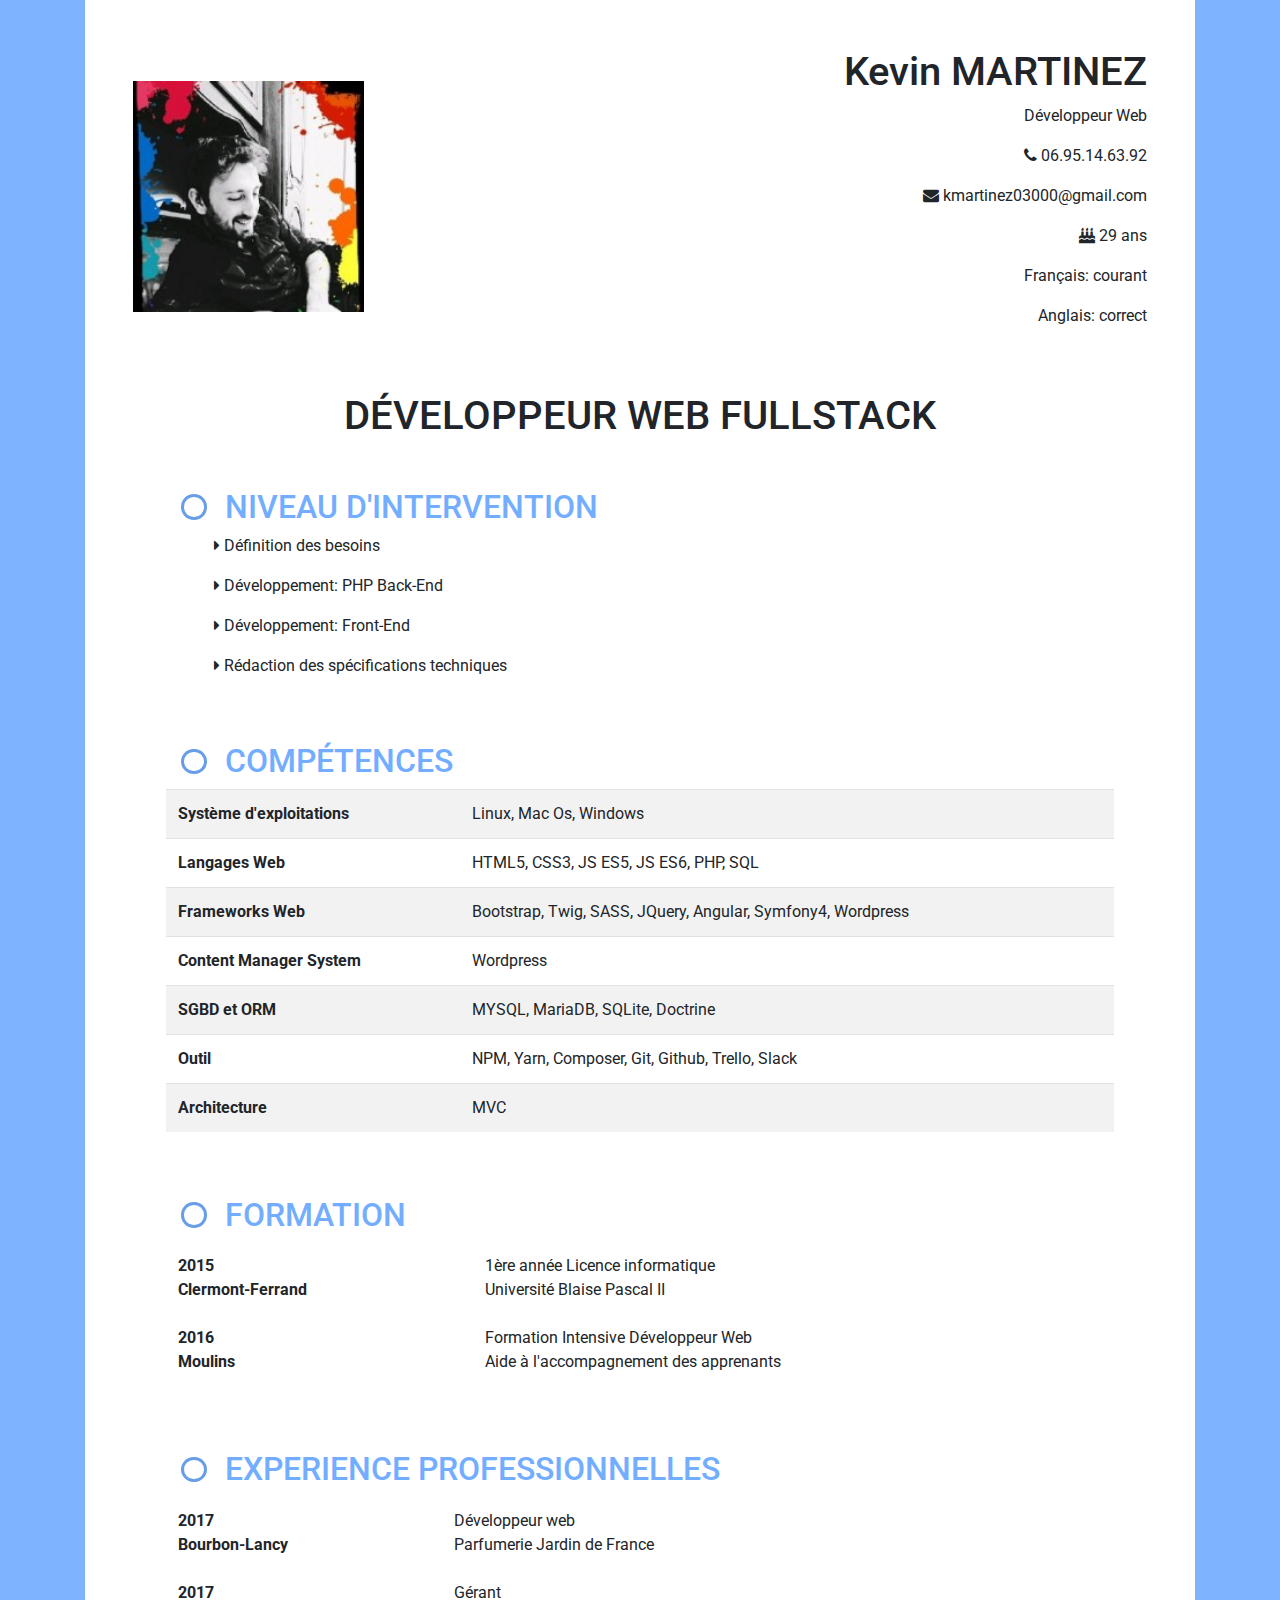
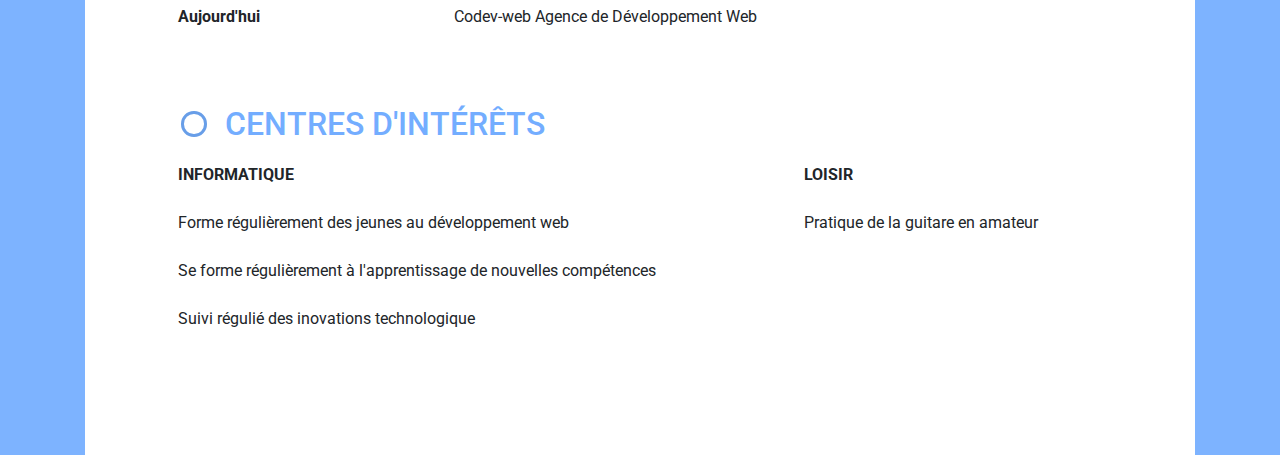
==== commit 668deb0d: "remis à neuf" ====
--- a/index.html
+++ b/index.html
@@ -1,160 +1,134 @@
 <!DOCTYPE html>
-	<html>
-		<head>
-			<meta charset="utf-8"/>
-			<meta name="viewport" content="width=device-width, initial-scale=1" />
-			<link href="https://fonts.googleapis.com/css?family=Bree+Serif" rel="stylesheet"> 
-			<link href="https://fonts.googleapis.com/css?family=Bree+Serif|Fira+Sans|Roboto" rel="stylesheet"> 
-			<link rel="stylesheet" type="text/css" href="style/css/style.css" />
-		</head>
-		<body>
-			<div id="block_page">
-				<header>
-					<div id="cadrePrenom"><h1 id="prenom" >Kévin MARTINEZ</h1></div>
-					<div id="info_photo">
-						<div id="block_nom">
-							<h2 id="cadreContact">CONTACT</h2>
-							<p id="age">27 ans </p>
-							<p id="adresse">8 rue des Jacobins <br /> 63 000 Clermont-Ferrand</p>
-							<div id="contact">
-								<p id="tel">Tel: 06.95.14.63.92</p>
-								<p id="mail">Mail: msi03@laposte.net</p>
-							</div>
-							<div id="langue">
-								<p id="1">Français: courant</p>
-								<p id="2">Anglais: correct</p>
-							</div>	
-						</div>	
-						<img src="img/img8.png" alt="photo" id="photo" />
-					</div>	
-				</header>
-				<section id="Corps_page">
-					<div class="XP">
-						<h3 id="titreXpPro">EXPERIENCES PROFESSIONNELLE</h3>
-						<div id="divXP" style="padding-top: 30px; width: 90%; margin:auto;">
-							<div>
-								<h4>Juillet - Aout 2008</h4>
-								<p>Vendeur multimédia (LECLERC Avermes)</p>
-							</div>
-							<div>
-								<h4>Novembre 2008 à Juillet 2008</h4>
-								<p>Préparateur de commandes (ITM Avermes)</p>
-							</div>	
-							<div>	
-								<h4>2010 - 2011</h4>
-								<p>Micro-entreprise en micro-informatique(msi03)</p>
-							</div>	
-							<div>
-								<h4>Janvier 2010 à Juillet 2010</h4>
-								<p>Préparateur de commandes (SCA CENTRE Yzeure)</p>
-							</div>
-							<div>
-								<h4>Décembre 2010</h4>
-								<p>Préparateur de commandes (SCA CENTRE Yzeure)</p>
-							</div>
-							<div>
-								<h4>Mais à Août 2011</h4>
-								<p>Employé de stations-services</p>
-							</div>
-							<div>
-								<h4>Décembre 2012</h4>
-								<p>Préparateur de voiture (LIF AUTO 63)</p>
-							</div>
-							<div>
-								<h4>Février 2013</h4>
-								<p>Services après vente (Conforama Clermont-Ferrand)</p>
-							</div>
-							<div>
-								<h4>Mars 2013</h4>
-								<p>Préparateur de voiture (Grand garage Renault 03)</p>
-							</div>
-							<div>
-								<h4>Juin 2013</h4>
-								<p>Chauffeur Poids-Lourds (Minoterie MEGNAULT)</p>
-							</div>
-							<div>
-								<h4>Juillet 2013 à Février 2015</h4>
-								<p>Chauffeur Poids-lourds (Transport Moulinois)</p>
-							</div>
-						</div>
-					</div>
-					<div class="competence">
-						<h3 id="titreCompetence">COMPÉTENCES</h3>
-						<div id="progress">
-							<div class="progressbarre blue stripes"><span style="width: 90%">HTML</span></div>
-							<div class="progressbarre jaune stripes"><span style="width: 90%">CSS3</span></div>
-							<div class="progressbarre vert stripes"><span style="width: 90%">SCSS</span></div>
-							<div class="progressbarre rouge stripes"><span style="width: 80%">JS</span></div>
-							<div class="progressbarre orange stripes"><span style="width: 80%">PHP</span></div>
-							<div class="progressbarre blert stripes"><span style="width: 70%">MYSQL</span></div>
-							<div class="progressbarre menthe stripes"><span style="width: 90%">GIT</span></div>
-							<div class="progressbarre sarcelle stripes"><span style="width: 30%">MVC</span></div>
-							<div class="progressbarre beurre stripes"><span style="width: 40%">POO</span></div>
-						</div>
-					</div>
-				</section>
-				<footer>
-					<div class="foot">	
-						<div>		
-							<h3 id="titreFormation">FORMATION</h3>
-							<table id="tableFormation">
-								<tr>
-									<td><strong>Année scolaire 2008</strong></td>
-									<td>BEP MPMI(Métiers de la production mécanique informatisées)</td>
-								</tr>
-								<tr>
-									<td><strong>Année scolaire 2016</strong></td>
-									<td>DAEU B (Université Blaise Pascal Clermont-Ferrand)</td>
-								</tr>
-								<tr>
-									<td><strong>Année 2017</strong></td>
-									<td>Formation developpeur Web chez FACE Territoire Bourbonnais</td>
-								</tr>
-							</table>
-						</div>	
-						<div>						
-							<h3 id="titreLoisirs">LOISIRS</h3>
-							<table id="tableLoisirs">
-								<tr><td>Guitare(groupe)</td></tr>
-								<tr><td>Programmation</td></tr>
-							</table>
-						</div>
-					</div>
-					<div class="foot" >	
-						<h3 id="titreOCR">CERTIFICAT OPENCLASSROOMS</h3>
-						<div>
-							<div id="divOCR">
-								<div>
-									<div><strong>HTML5/CSS3: </strong></div>
-									<div style="display:flex; align-items: center;"><a href="https://openclassrooms.com/course-certificates/4501980573" title="HTML5/CSS3" >openclassrooms.com/course-certificates/4501980573</a><a href='http://www.unitag.io/qrcode'><img src='http://www.unitag.io/qreator/generate?crs=xnjFkEn%252FP85fCPDXJ%252FXXKnPnKU%252FtWVh9E7ei8Ex%252BR4XsTvus59MiRl4OtJ5Y%252F3aRXopA7Qn4wJ6m3qLfsP4IWv39ocSd3mMczmj1AuyiW6K%252F58n8n8s5NK61vAUi6GUR9QhYs1xUoNWG3PC4owAgU1Q%252FHThW3FIfdeEUqZ%252BlJgc%253D&crd=fhOysE0g3Bah%252BuqXA7NPQ9Gdrl07mrZrqRYIZaV644U1DCjArpol3is3CiM9lmYfZTO3SNX5%252BROmJaD8MUwywhEAY1w7rJhg7uNIsfv6xE%252B3sx6Pw4UY%252FdeuXOZTa9S3' alt='QR Code' width="50px"/></a></div>
-								</div>
-								<div>
-									<div><strong>BootStrap: </strong></div>
-									<div style="display:flex; align-items: center;"><a href="https://openclassrooms.com/course-certificates/4875094350" title="Bootstrap" >openclassrooms.com/course-certificates/4875094350</a><a href='http://www.unitag.io/qrcode'><img src='http://www.unitag.io/qreator/generate?crs=xnjFkEn%252FP85fCPDXJ%252FXXKnPnKU%252FtWVh9E7ei8Ex%252BR4XsTvus59MiRl4OtJ5Y%252F3aRXopA7Qn4wJ6m3qLfsP4IWv39ocSd3mMczmj1AuyiW6K%252F58n8n8s5NK61vAUi6GUR9QhYs1xUoNWG3PC4owAgU1Q%252FHThW3FIfdeEUqZ%252BlJgc%253D&crd=fhOysE0g3Bah%252BuqXA7NPQ9Gdrl07mrZrqRYIZaV644U1DCjArpol3is3CiM9lmYfZTO3SNX5%252BROmJaD8MUwywkqTXk6kK6gn1OuPRv6PSRk5oT%252FwmbvXoA%252FUGlq4fOlE' alt='QR Code' width="50px"/></a></div>
-								</div>		
-								<div>
-									<div><strong>Javascript: </strong></div>
-									<div style="display:flex; align-items: center;"><a href="https://openclassrooms.com/course-certificates/6684885923" title="JavaScript" >openclassrooms.com/course-certificates/6684885923</a><a href='http://www.unitag.io/qrcode'><img src='http://www.unitag.io/qreator/generate?crs=xnjFkEn%252FP85fCPDXJ%252FXXKnPnKU%252FtWVh9E7ei8Ex%252BR4XsTvus59MiRl4OtJ5Y%252F3aRXopA7Qn4wJ6m3qLfsP4IWv39ocSd3mMczmj1AuyiW6K%252F58n8n8s5NK61vAUi6GUR9QhYs1xUoNWG3PC4owAgU1Q%252FHThW3FIfdeEUqZ%252BlJgc%253D&crd=fhOysE0g3Bah%252BuqXA7NPQ9Gdrl07mrZrqRYIZaV644U1DCjArpol3is3CiM9lmYfZTO3SNX5%252BROmJaD8MUwywgOby1feYiy4mEEWDKbJbaEuy5E69a446iRXfCbd6old' alt='QR Code' width="50px"/></a></div>
-								</div>
-								<div>
-									<div><strong>WordPress: </strong></div>
-									<div style="display:flex; align-items: center;"><a href="https://openclassrooms.com/course-certificates/2432318812" title="wordpress">openclassrooms.com/course-certificates/2432318812</a><a href='http://www.unitag.io/qrcode'><img src='http://www.unitag.io/qreator/generate?crs=xnjFkEn%252FP85fCPDXJ%252FXXKnPnKU%252FtWVh9E7ei8Ex%252BR4XsTvus59MiRl4OtJ5Y%252F3aRXopA7Qn4wJ6m3qLfsP4IWv39ocSd3mMczmj1AuyiW6K%252F58n8n8s5NK61vAUi6GUR9QhYs1xUoNWG3PC4owAgU1Q%252FHThW3FIfdeEUqZ%252BlJgc%253D&crd=fhOysE0g3Bah%252BuqXA7NPQ9Gdrl07mrZrqRYIZaV644U1DCjArpol3is3CiM9lmYfZTO3SNX5%252BROmJaD8MUwywn7MtA4n9VqwZsKeFwPhJASzHM%252B4E9eyMRcnAxs516Co' alt='QR Code' width="50px" /></a></div>
-								</div>
-								<div>
-									<div><strong>PHP: </strong></div>
-									<div style="display:flex; align-items: center;"><a href="https://openclassrooms.com/course-certificates/3456211774" title="PHP">openclassrooms.com/course-certificates/3456211774</a><a href='http://www.unitag.io/qrcode'><img src='http://www.unitag.io/qreator/generate?crs=xnjFkEn%252FP85fCPDXJ%252FXXKnPnKU%252FtWVh9E7ei8Ex%252BR4XsTvus59MiRl4OtJ5Y%252F3aRXopA7Qn4wJ6m3qLfsP4IWv39ocSd3mMczmj1AuyiW6K%252F58n8n8s5NK61vAUi6GUR9QhYs1xUoNWG3PC4owAgU1Q%252FHThW3FIfdeEUqZ%252BlJgc%253D&crd=fhOysE0g3Bah%252BuqXA7NPQ9Gdrl07mrZrqRYIZaV644U1DCjArpol3is3CiM9lmYfZTO3SNX5%252BROmJaD8MUwywlMw%252BMlfAlqCoUBYiDSoOrKJ5vxP9%252BqR5A4eGuBhK2R5' alt='QR Code' width="50px"/></a></div>
-								</div>	
-								<div>
-									<div><strong>Ruby: </strong></div>
-									<div style="display:flex; align-items: center;"><a href="https://openclassrooms.com/course-certificates/3217262574" title="Ruby">openclassrooms.com/course-certificates/3217262574</a><a href='http://www.unitag.io/qrcode'><img src='http://www.unitag.io/qreator/generate?crs=xnjFkEn%252FP85fCPDXJ%252FXXKnPnKU%252FtWVh9E7ei8Ex%252BR4XsTvus59MiRl4OtJ5Y%252F3aRXopA7Qn4wJ6m3qLfsP4IWv39ocSd3mMczmj1AuyiW6K%252F58n8n8s5NK61vAUi6GUR9QhYs1xUoNWG3PC4owAgU1Q%252FHThW3FIfdeEUqZ%252BlJgc%253D&crd=fhOysE0g3Bah%252BuqXA7NPQ9Gdrl07mrZrqRYIZaV644U1DCjArpol3is3CiM9lmYfZTO3SNX5%252BROmJaD8MUwywkGdsrUqIJAHp7pmKmXP4qyEs7K2F92fBERBH5F1%252BVFE' alt='QR Code' width="50px"/></a></div>
-								</div>	
-							</div>
-						</div>
-				</footer>
+<html lang="fr">
+<head>
+	<meta charset="UTF-8">
+	<meta name="viewport" content="width=device-width, initial-scale=1.0">
+	<meta name="description" content="Kevin MARTINEZ Developpeur FullStack">
+	<meta http-equiv="X-UA-Compatible" content="ie=edge">
+	<link href="https://stackpath.bootstrapcdn.com/font-awesome/4.7.0/css/font-awesome.min.css" rel="stylesheet"
+		integrity="sha384-wvfXpqpZZVQGK6TAh5PVlGOfQNHSoD2xbE+QkPxCAFlNEevoEH3Sl0sibVcOQVnN" crossorigin="anonymous">
+	<link rel="stylesheet" href="https://maxcdn.bootstrapcdn.com/bootstrap/4.0.0/css/bootstrap.min.css"
+		integrity="sha384-Gn5384xqQ1aoWXA+058RXPxPg6fy4IWvTNh0E263XmFcJlSAwiGgFAW/dAiS6JXm" crossorigin="anonymous">
+	<link href="https://fonts.googleapis.com/css?family=Roboto&display=swap" rel="stylesheet">
+	<link rel="stylesheet" href="style/css/style.css">
+	<title>Kevin MARTINEZ CV</title>
+</head>
+
+<body class="container">
+	<div class="main px-4 px-sm-5 py-5">
+		<header class="row d-flex align-items-center justify-content-between">
+			<div class="d-none d-sm-block col-sm-3">
+				<img class="w-100" src="img/0.jpg" alt="that's me !">
 			</div>
-			<script src="https://code.jquery.com/jquery-3.2.1.min.js"
-			  integrity="sha256-hwg4gsxgFZhOsEEamdOYGBf13FyQuiTwlAQgxVSNgt4="
-			  crossorigin="anonymous"></script>
-			  <script src='js/script.js'></script>
-		</body>
-	</html>	+			<div class="col-12 col-sm-4 text-center text-sm-right">
+				<h1>Kevin MARTINEZ</h1>
+				<p>Développeur Web</p>
+				<p><i class="fa fa-phone"></i> 06.95.14.63.92</p>
+				<p><i class="fa fa-envelope"></i> kmartinez03000@gmail.com</p>
+				<p><i class="fa fa-birthday-cake"></i> 29 ans</p>
+				<p>Français: courant</p>
+				<p>Anglais: correct</p>
+			</div>
+		</header>
+		<h2 class="h1 text-center my-5">DÉVELOPPEUR WEB FULLSTACK</h2>
+		<section class="row px-sm-5 mb-5">
+			<h3 class="h2 text-center text-sm-left col-12 section-title justify-content-center justify-content-sm-start"><span class="round d-none d-sm-block"></span> NIVEAU D'INTERVENTION</h3>
+			<div class="px-5">
+				<p><i class="fa fa-caret-right"></i> Définition des besoins</p>
+				<p><i class="fa fa-caret-right"></i> Développement: PHP Back-End</p>
+				<p><i class="fa fa-caret-right"></i> Développement: Front-End</p>
+				<p><i class="fa fa-caret-right"></i> Rédaction des spécifications techniques</p>
+			</div>
+		</section>
+		<section class="row px-sm-5 mb-5">
+			<h3 class="h2 text-center text-sm-left col-12 section-title justify-content-center justify-content-sm-start"><span class="round d-none d-sm-block"></span> COMPÉTENCES</h3>
+			<table class="table table-striped">
+				<tbody>
+					<tr>
+						<th>Système d'exploitations</th>
+						<td>Linux, Mac Os, Windows</td>
+					</tr>
+					<tr>
+						<th>Langages Web</th>
+						<td>HTML5, CSS3, JS ES5, JS ES6, PHP, SQL</td>
+					</tr>
+					<tr>
+						<th>Frameworks Web</th>
+						<td>Bootstrap, Twig, SASS, JQuery, Angular, Symfony4, Wordpress</td>
+					</tr>
+					<tr>
+						<th>Content Manager System</th>
+						<td>Wordpress</td>
+					</tr>
+					<tr>
+						<th>SGBD et ORM</th>
+						<td>MYSQL, MariaDB, SQLite, Doctrine</td>
+					</tr>
+					<tr>
+						<th>Outil</th>
+						<td>NPM, Yarn, Composer, Git, Github, Trello, Slack</td>
+					</tr>
+					<tr>
+						<th>Architecture</th>
+						<td>MVC</td>
+					</tr>
+				</tbody>
+			</table>
+		</section>
+		<section class="row px-sm-5 mb-5">
+			<h3 class="h2 text-center text-sm-left col-12 section-title justify-content-center justify-content-sm-start"><span class="round d-none d-sm-block"></span> FORMATION</h3>
+			<table class="table unbordered-table">
+				<tbody>
+					<tr>
+						<th>2015 <br />Clermont-Ferrand</th>
+						<td>1ère année Licence informatique<br />Université Blaise Pascal II</td>
+					</tr>
+					<tr>
+						<th>2016 <br />Moulins</th>
+						<td>Formation Intensive Développeur Web<br />Aide à l'accompagnement des apprenants</td>
+					</tr>
+				</tbody>
+			</table>
+		</section>
+		<section class="row px-sm-5 mb-5">
+			<h3 class="h2 text-center text-sm-left col-12 section-title justify-content-center justify-content-sm-start"><span class="round d-none d-sm-block"></span> EXPERIENCE PROFESSIONNELLES</h3>
+			<table class="table unbordered-table">
+				<tbody>
+					<tr>
+						<th>2017 <br />Bourbon-Lancy</th>
+						<td>Développeur web<br />Parfumerie Jardin de France</td>
+					</tr>
+					<tr>
+						<th>2017 <br />Aujourd'hui</th>
+						<td>Gérant<br />Codev-web Agence de Développement Web</td>
+					</tr>
+				</tbody>
+			</table>
+		</section>
+		<section class="row px-sm-5 mb-5">
+			<h3 class="h2 text-center text-sm-left col-12 section-title justify-content-center justify-content-sm-start"><span class="round d-none d-sm-block"></span> CENTRES D'INTÉRÊTS</h3>
+			<table class="table unbordered-table">
+				<thead>
+					<tr>
+						<th>INFORMATIQUE</th>
+						<th>LOISIR</th>
+					</tr>
+				</thead>
+				<tbody>
+					<tr>
+						<td>Forme régulièrement des jeunes au développement web</td>
+						<td>Pratique de la guitare en amateur</td>
+					</tr>
+					<tr>
+						<td>Se forme régulièrement à l'apprentissage de nouvelles compétences</td>
+					</tr>
+					<tr>
+						<td>Suivi régulié des inovations technologique</td>
+					</tr>
+				</tbody>
+			</table>
+		</section>
+	</div>
+</body>
+
+</html>--- a/style/css/style.css
+++ b/style/css/style.css
@@ -1,269 +1,19 @@
-#block_page {
-  margin: auto;
-  font-family: "Roboto"; }
-
-h3 {
-  color: #FFFFFF;
-  background-color: #FF9230;
-  box-shadow: 2px 2px grey;
-  border: 1px solid grey;
-  border-radius: 5px;
-  padding: 5px; }
-
-#progress {
-  display: flex;
-  flex-direction: column;
-  margin-left: 5px;
-  margin-top: 50px;
-  height: 1150px; }
-
-.progressbarre {
-  color: white;
-  justify-content: center;
-  background-color: white;
-  border: 1px solid grey;
-  height: 25px;
-  padding: 2px;
-  width: 100%;
-  margin: 20px 0; }
-
-.progressbarre span {
-  text-align: center;
-  display: inline-block;
-  height: 100%;
-  border-radius: 3px;
-  box-shadow: 0 1px 0 rgba(255, 255, 255, 0.5) inset;
-  transition: width .4s ease-in-out; }
-
-.blue span {
-  background-color: #34c2e3; }
-
-.rouge span {
-  background-color: #FF1610; }
-
-.orange span {
-  background-color: orange; }
-
-.jaune span {
-  background-color: #fecf23;
-  background-image: linear-gradient(top, #fecf23, #fd9215); }
-
-.vert span {
-  background-color: #a5df41;
-  background-image: linear-gradient(top, #a5df41, #4ca916); }
-
-.blert span {
-  background-color: #0AACA6; }
-
-.menthe span {
-  background-color: #16B84E; }
-
-.sarcelle span {
-  background-color: #008E8E; }
-
-.beurre span {
-  background-color: #F0E36B; }
-
-.stripes span {
-  background-size: 30px 30px;
-  background-image: linear-gradient(135deg, rgba(255, 255, 255, 0.15) 25%, transparent 25%, transparent 50%, rgba(255, 255, 255, 0.15) 50%, rgba(255, 255, 255, 0.15) 75%, transparent 75%, transparent);
-  animation: animate-stripes 3s linear infinite; }
-
-@keyframes animate-stripes {
-  0% {
-    background-position: 0 0; }
-  100% {
-    background-position: 60px 0; } }
-/* HEADER // HEADER // HEADER // HEADER // HEADER // HEADER // HEADER // HEADER // HEADER // HEADER // HEADER // HEADER //
- HEADER // HEADER // HEADER // HEADER // HEADER // HEADER //v HEADER // HEADER // HEADER // HEADER // HEADER // HEADER //
-  HEADER // HEADER // HEADER // HEADER // HEADER // HEADER // HEADER // HEADER // HEADER // HEADER //v HEADER // HEADER // */
-header {
-  display: flex;
-  justify-content: space-between;
-  padding: 15px;
-  margin-bottom: 20px;
-  display: flex;
-  align-items: center; }
-
-#block_nom {
-  line-height: 20px; }
-  #block_nom p {
-    margin: 0px; }
-
-#cadrePrenom {
-  border-top: 1px solid #FF9230;
-  border-bottom: 1px solid #FF9230;
-  display: flex;
-  align-items: center;
-  height: 75px;
-  margin-left: 30px; }
-  #cadrePrenom h2 {
-    border-bottom: 1px solid #FF9230; }
-
-#prenom {
-  border-top: 1px solid #FF9230;
-  border-bottom: 1px solid #FF9230;
-  font-weight: bold;
-  font-size: 3em;
-  margin-left: 30px;
-  margin-right: 30px;
-  font-family: 'Bree Serif'; }
-
-#info_photo {
-  display: flex;
-  justify-content: space-between;
-  width: 42.3%; }
-  #info_photo img {
-    width: 170px;
-    height: 200px;
-    border-radius: 5px; }
-
-/* CORPS // CORPS // CORPS // CORPS // CORPS // CORPS // CORPS // CORPS // CORPS // CORPS // CORPS // CORPS // CORPS //
- CORPS // CORPS // CORPS // CORPS // CORPS // CORPS // CORPS // CORPS // CORPS // CORPS // CORPS // CORPS //v CORPS // CORPS //
-  CORPS // CORPS // CORPS // CORPS // CORPS // CORPS // CORPS // CORPS // CORPS // CORPS // CORPS // CORPS // CORPS // CORPS // */
-#Corps_page {
-  display: flex;
-  justify-content: space-between;
-  margin-bottom: 50px; }
-
-article {
-  padding: 20px;
-  border: 1px solid black; }
-
-.XP {
-  border-right: 1px solid #FF9230;
-  padding: 20px;
-  padding-top: 0;
-  width: 50%; }
-  .XP h4 {
-    width: 270px;
-    padding-left: 20px;
-    font-weight: bold; }
-  .XP p {
-    padding-left: 50px; }
-
-td {
-  padding-bottom: 20px; }
-
-.competence {
-  padding: 20px;
-  padding-top: 0;
-  width: 50%; }
-  .competence table {
-    width: 100%; }
-
-.divComp {
-  border: 1px solid grey;
-  padding: 0;
-  display: flex;
-  justify-content: center;
-  align-items: center;
-  align-content: center; }
-
-/*FOOTER // FOOTER // FOOTER // FOOTER // FOOTER // FOOTER // FOOTER // FOOTER // FOOTER // FOOTER // FOOTER // FOOTER // FOOTER // FOOTER
- // FOOTER // FOOTER // FOOTER // FOOTER // FOOTER // FOOTER // FOOTER // FOOTER // FOOTER // FOOTER // FOOTER // FOOTER // FOOTER
-  // FOOTER // FOOTER // FOOTER // FOOTER // FOOTER // FOOTER // FOOTER // FOOTER // FOOTER // FOOTER // FOOTER // FOOTER // FOOTER*/
-footer {
-  display: flex; }
-
-.foot {
-  width: 50%;
-  padding: 20px; }
-
-#divOCR div {
-  display: flex; }
-  #divOCR div div {
-    display: flex;
-    align-items: center;
-    margin: 2px; }
-
-/* RESPONSIBLE // RESPONSIBLE // RESPONSIBLE // RESPONSIBLE // RESPONSIBLE // RESPONSIBLE // RESPONSIBLE // RESPONSIBLE // RESPONSIBLE // RESPONSIBLE //
- RESPONSIBLE // RESPONSIBLE // RESPONSIBLE // RESPONSIBLE // RESPONSIBLE // RESPONSIBLE // RESPONSIBLE // RESPONSIBLE // RESPONSIBLE // RESPONSIBLE //
-  RESPONSIBLE // RESPONSIBLE // RESPONSIBLE // RESPONSIBLE // RESPONSIBLE // RESPONSIBLE // RESPONSIBLE // RESPONSIBLE // RESPONSIBLE //*/
-@media screen and (max-width: 600px) {
-  body {
-    text-align: center; }
-
-  #block_page {
-    margin: auto;
-    width: 90%;
-    padding: 0; }
-    #block_page h3 {
-      margin-bottom: 0; }
-
-  header {
-    display: block; }
-    header #cadrePrenom {
-      margin-left: 0; }
-      header #cadrePrenom h1 {
-        font-size: 2em; }
-    header #block_nom {
-      text-align: left;
-      display: block;
-      margin-left: auto;
-      display: none; }
-      header #block_nom h2 {
-        width: 150%; }
-      header #block_nom p {
-        width: 250px;
-        line-height: 25px; }
-      header #block_nom #cadrePrenom {
-        text-align: center; }
-    header img {
-      display: none; }
-
-  #Corps_page {
-    display: block;
-    width: 100%;
-    margin-bottom: 0; }
-    #Corps_page #divXP {
-      display: none; }
-    #Corps_page .XP {
-      width: auto;
-      padding-top: 0;
-      padding-right: 20px;
-      padding-bottom: 0;
-      padding-left: 20px;
-      text-align: left;
+body {
+  font-family: 'Roboto', sans-serif;
+  background-color: #7DB3FF; }
+  body .main {
+    background-color: #FFFFFF; }
+    body .main .unbordered-table td, body .main .unbordered-table th {
       border: none; }
-      #Corps_page .XP h3 {
-        text-align: center; }
-
-  .competence {
-    width: auto;
-    padding-top: 0;
-    padding-right: 20px;
-    padding-bottom: 0;
-    padding-left: 20px;
-    height: 700px; }
-    .competence #progress {
-      margin: auto;
-      display: none; }
-      .competence #progress .progressbarre {
-        width: auto;
-        text-align: left; }
-
-  footer {
-    flex-direction: column; }
-    footer h3 {
-      text-align: center;
-      margin-bottom: 0; }
-    footer .foot {
-      width: auto;
-      padding-top: 0;
-      padding-right: 20px;
-      padding-bottom: 0;
-      padding-left: 20px; }
-      footer .foot table {
-        margin-top: 20px;
-        display: none; }
-    footer #divOCR {
-      margin-top: 20px;
-      display: none; }
-      footer #divOCR div {
-        display: flex;
-        flex-direction: column; }
-        footer #divOCR div div {
-          display: flex;
-          align-items: center;
-          margin: 2px; } }
+    body .main .h2 {
+      color: #73ADFF; }
+    body .main .section-title {
+      display: flex;
+      align-items: center; }
+      body .main .section-title .round {
+        border: 3px solid #689EE8;
+        border-radius: 50%;
+        display: inline-block;
+        width: 2vw;
+        height: 2vw;
+        margin-right: 2%; }
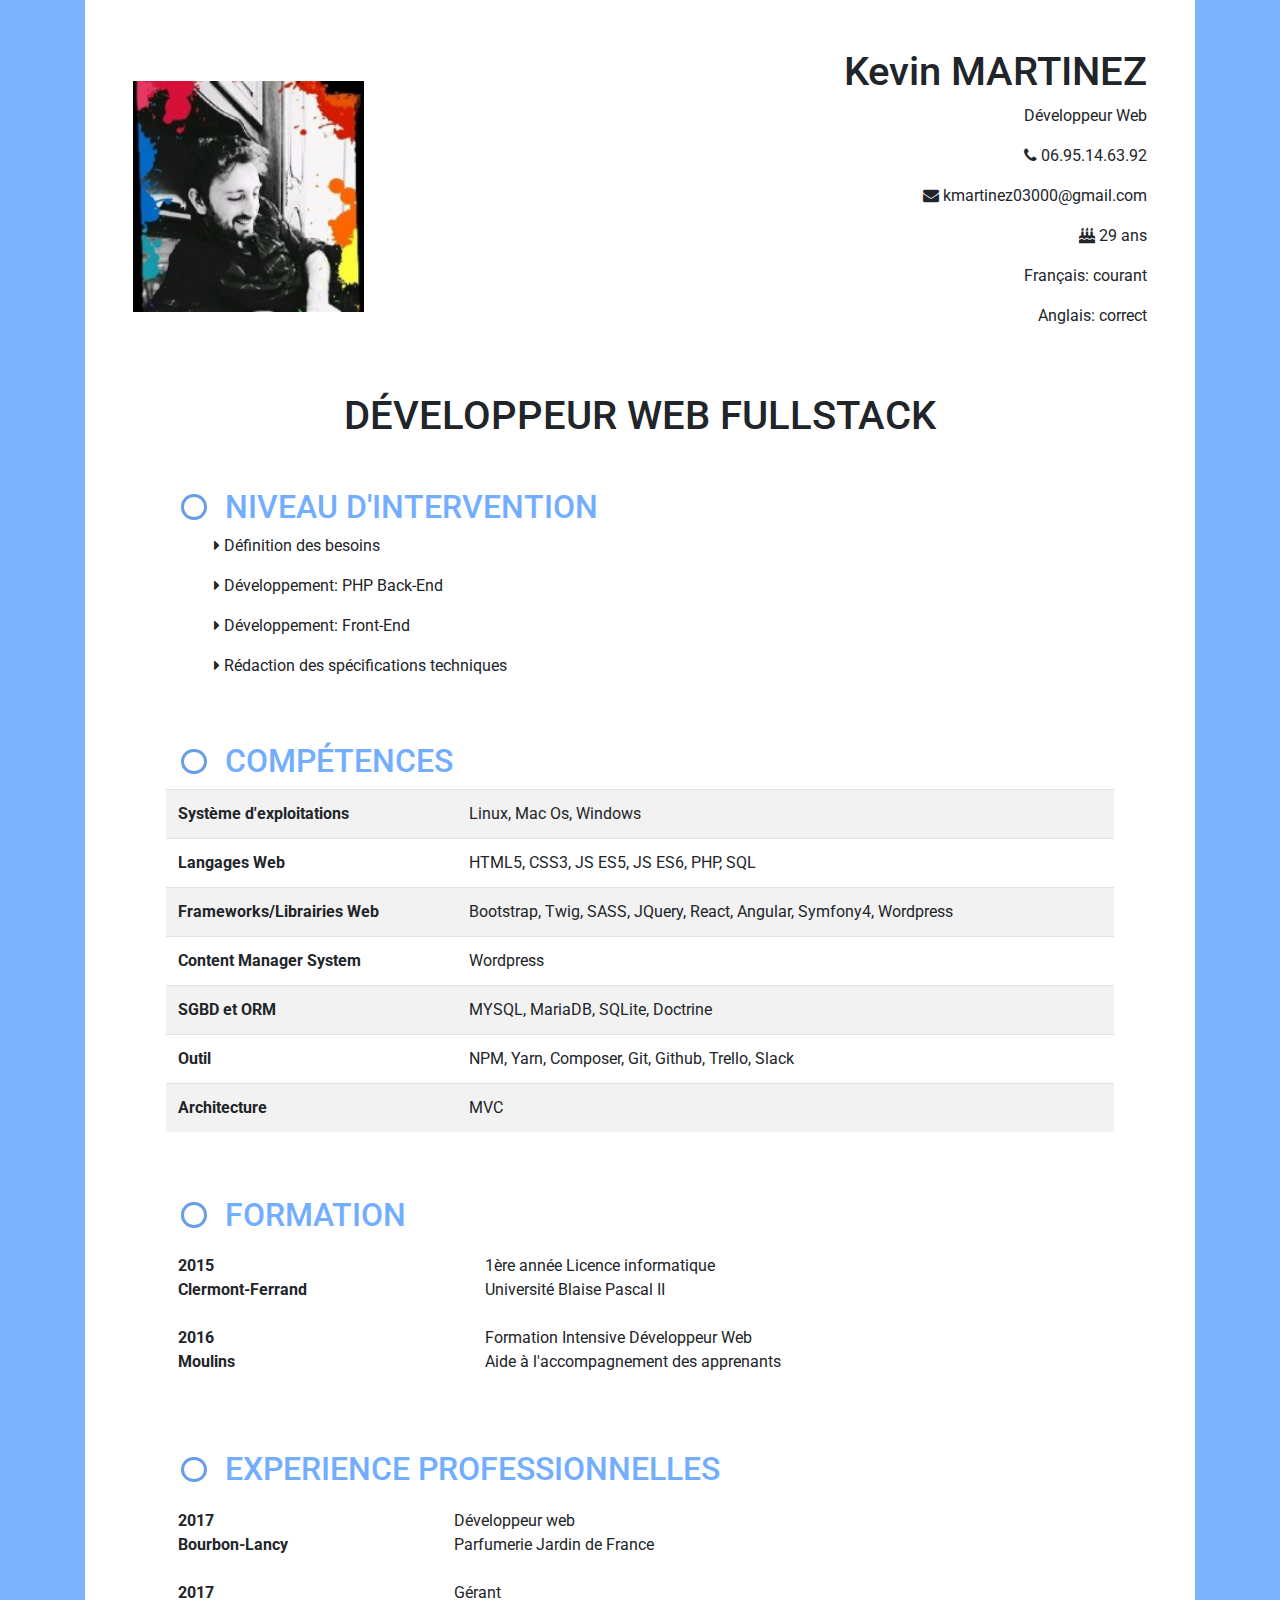
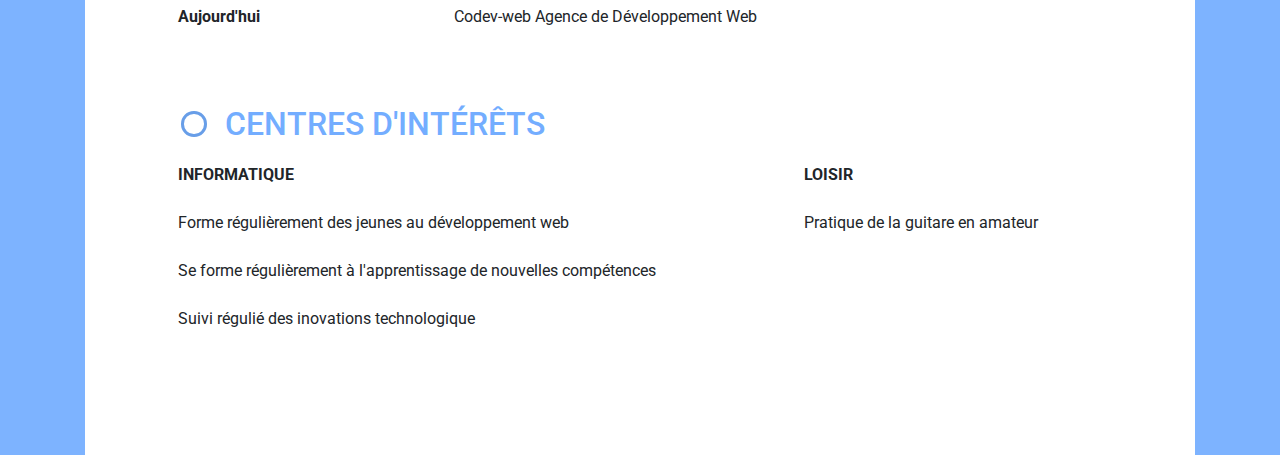
==== commit aadf404e: "Update index.html" ====
--- a/index.html
+++ b/index.html
@@ -53,8 +53,8 @@
 						<td>HTML5, CSS3, JS ES5, JS ES6, PHP, SQL</td>
 					</tr>
 					<tr>
-						<th>Frameworks Web</th>
-						<td>Bootstrap, Twig, SASS, JQuery, Angular, Symfony4, Wordpress</td>
+						<th>Frameworks/Librairies Web</th>
+						<td>Bootstrap, Twig, SASS, JQuery, React, Angular, Symfony4, Wordpress</td>
 					</tr>
 					<tr>
 						<th>Content Manager System</th>
@@ -131,4 +131,4 @@
 	</div>
 </body>
 
-</html>+</html>
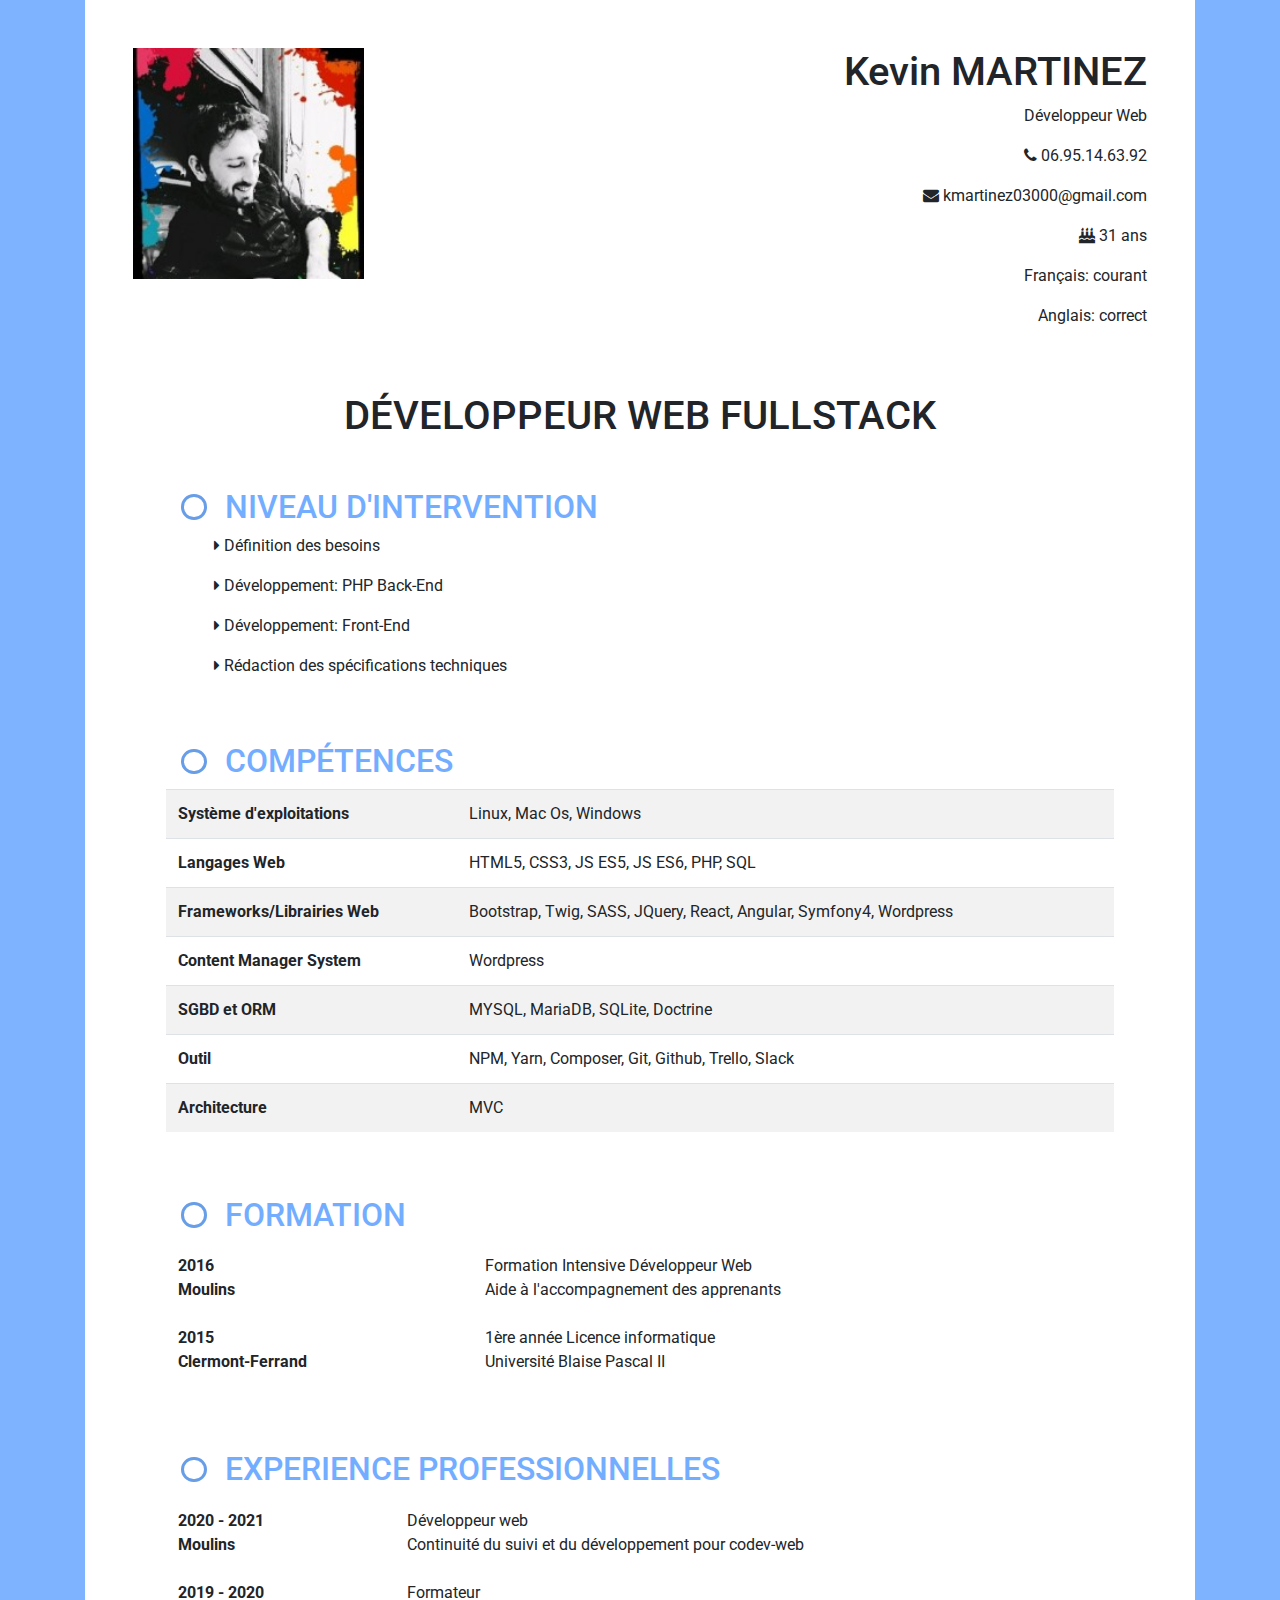
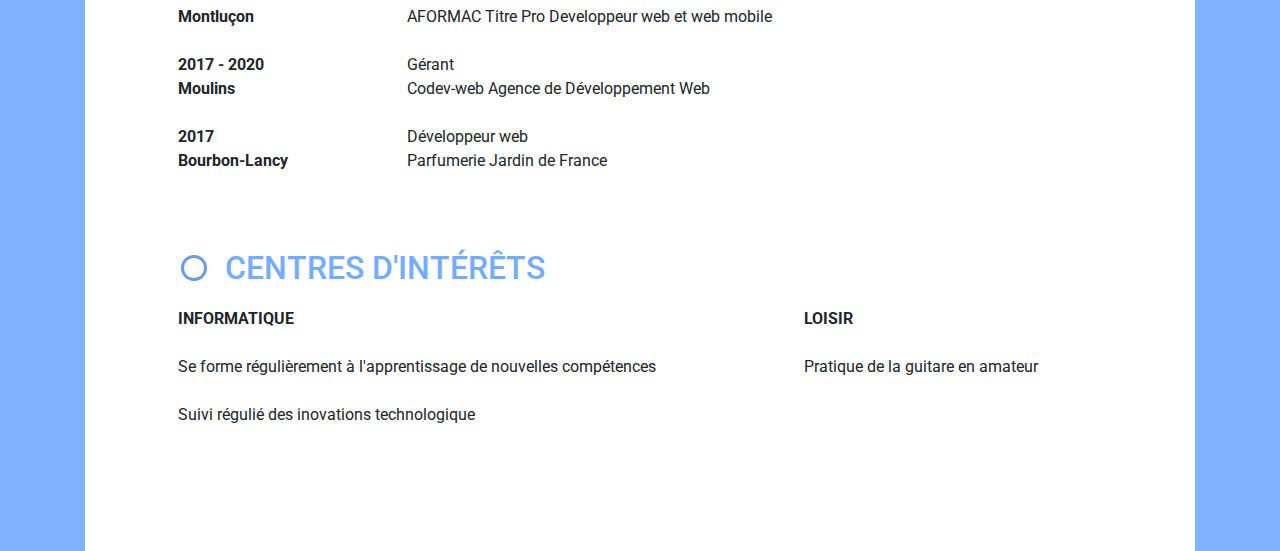
==== commit c1c1c82f: "Update index.html" ====
--- a/index.html
+++ b/index.html
@@ -3,7 +3,7 @@
 <head>
 	<meta charset="UTF-8">
 	<meta name="viewport" content="width=device-width, initial-scale=1.0">
-	<meta name="description" content="Kevin MARTINEZ Developpeur FullStack">
+	<meta name="description" content="Kevin MARTINEZ Developpeur Backend">
 	<meta http-equiv="X-UA-Compatible" content="ie=edge">
 	<link href="https://stackpath.bootstrapcdn.com/font-awesome/4.7.0/css/font-awesome.min.css" rel="stylesheet"
 		integrity="sha384-wvfXpqpZZVQGK6TAh5PVlGOfQNHSoD2xbE+QkPxCAFlNEevoEH3Sl0sibVcOQVnN" crossorigin="anonymous">
@@ -16,7 +16,7 @@
 
 <body class="container">
 	<div class="main px-4 px-sm-5 py-5">
-		<header class="row d-flex align-items-center justify-content-between">
+		<header class="row d-flex align-items-flex-start justify-content-between">
 			<div class="d-none d-sm-block col-sm-3">
 				<img class="w-100" src="img/0.jpg" alt="that's me !">
 			</div>
@@ -25,7 +25,7 @@
 				<p>Développeur Web</p>
 				<p><i class="fa fa-phone"></i> 06.95.14.63.92</p>
 				<p><i class="fa fa-envelope"></i> kmartinez03000@gmail.com</p>
-				<p><i class="fa fa-birthday-cake"></i> 29 ans</p>
+				<p><i class="fa fa-birthday-cake"></i> 31 ans</p>
 				<p>Français: courant</p>
 				<p>Anglais: correct</p>
 			</div>
@@ -80,12 +80,12 @@
 			<table class="table unbordered-table">
 				<tbody>
 					<tr>
+						<th>2016 <br />Moulins</th>
+						<td>Formation Intensive Développeur Web<br />Aide à l'accompagnement des apprenants</td>
+					</tr>
+					<tr>
 						<th>2015 <br />Clermont-Ferrand</th>
 						<td>1ère année Licence informatique<br />Université Blaise Pascal II</td>
-					</tr>
-					<tr>
-						<th>2016 <br />Moulins</th>
-						<td>Formation Intensive Développeur Web<br />Aide à l'accompagnement des apprenants</td>
 					</tr>
 				</tbody>
 			</table>
@@ -95,12 +95,20 @@
 			<table class="table unbordered-table">
 				<tbody>
 					<tr>
+						<th>2020 - 2021<br>Moulins</th>
+						<td>Développeur web<br>Continuité du suivi et du développement pour codev-web</td>
+					</tr>
+					<tr>
+						<th>2019 - 2020<br />Montluçon</th>
+						<td>Formateur<br />AFORMAC Titre Pro Developpeur web et web mobile</td>
+					</tr>
+					<tr>
+						<th>2017 - 2020 <br />Moulins</th>
+						<td>Gérant<br />Codev-web Agence de Développement Web</td>
+					</tr>
+					<tr>
 						<th>2017 <br />Bourbon-Lancy</th>
 						<td>Développeur web<br />Parfumerie Jardin de France</td>
-					</tr>
-					<tr>
-						<th>2017 <br />Aujourd'hui</th>
-						<td>Gérant<br />Codev-web Agence de Développement Web</td>
 					</tr>
 				</tbody>
 			</table>
@@ -116,11 +124,8 @@
 				</thead>
 				<tbody>
 					<tr>
-						<td>Forme régulièrement des jeunes au développement web</td>
+						<td>Se forme régulièrement à l'apprentissage de nouvelles compétences</td>
 						<td>Pratique de la guitare en amateur</td>
-					</tr>
-					<tr>
-						<td>Se forme régulièrement à l'apprentissage de nouvelles compétences</td>
 					</tr>
 					<tr>
 						<td>Suivi régulié des inovations technologique</td>
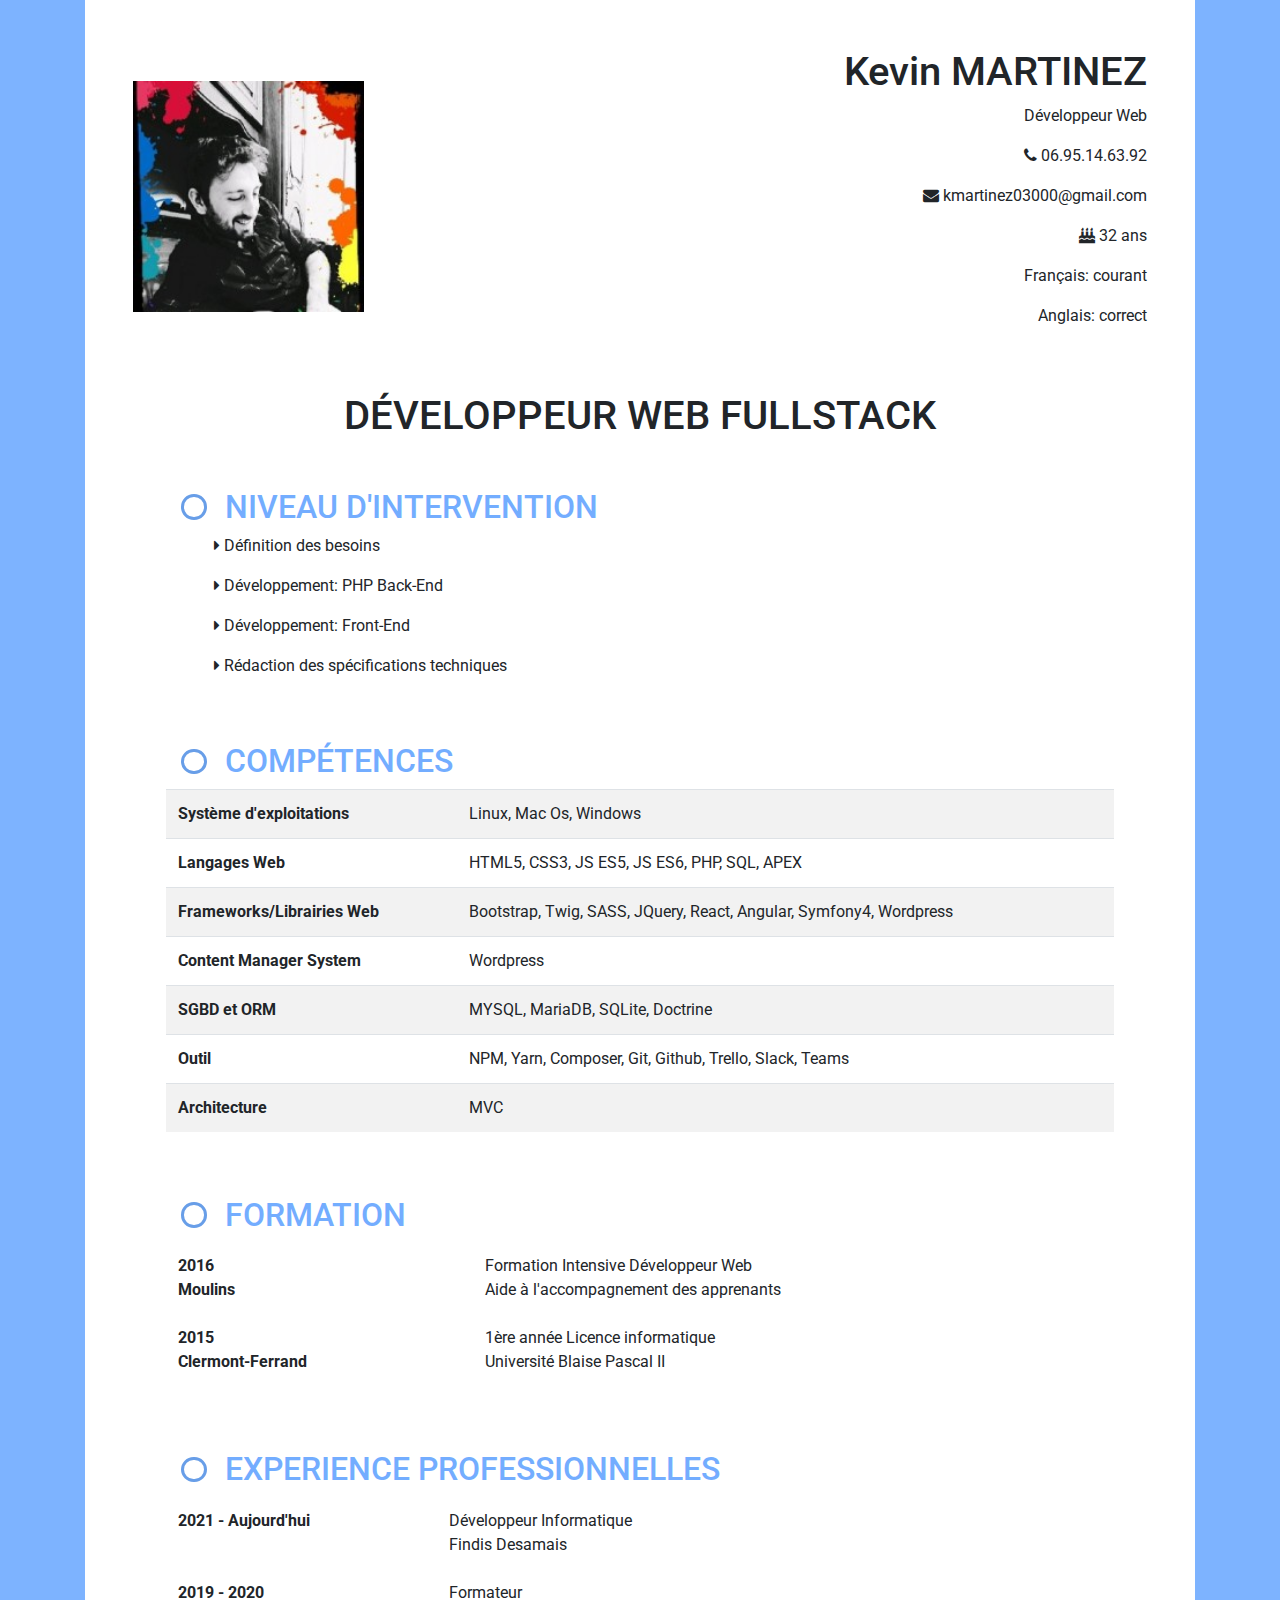
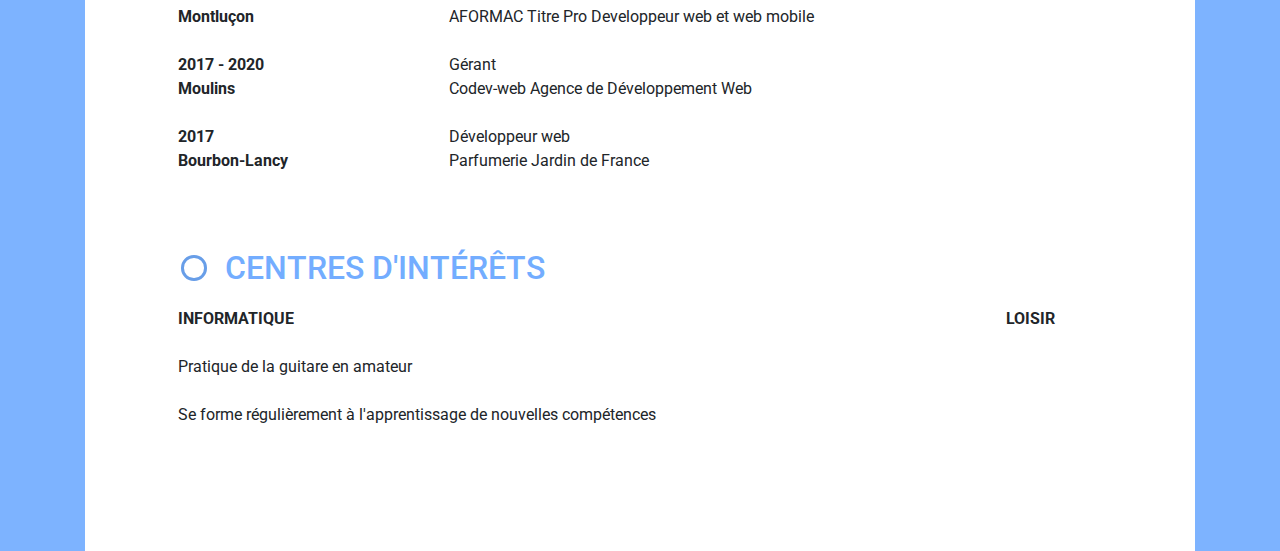
==== commit 45ec4fae: "Update index.html" ====
--- a/index.html
+++ b/index.html
@@ -16,7 +16,7 @@
 
 <body class="container">
 	<div class="main px-4 px-sm-5 py-5">
-		<header class="row d-flex align-items-flex-start justify-content-between">
+		<header class="row d-flex align-items-center justify-content-between">
 			<div class="d-none d-sm-block col-sm-3">
 				<img class="w-100" src="img/0.jpg" alt="that's me !">
 			</div>
@@ -25,7 +25,7 @@
 				<p>Développeur Web</p>
 				<p><i class="fa fa-phone"></i> 06.95.14.63.92</p>
 				<p><i class="fa fa-envelope"></i> kmartinez03000@gmail.com</p>
-				<p><i class="fa fa-birthday-cake"></i> 31 ans</p>
+				<p><i class="fa fa-birthday-cake"></i> 32 ans</p>
 				<p>Français: courant</p>
 				<p>Anglais: correct</p>
 			</div>
@@ -50,7 +50,7 @@
 					</tr>
 					<tr>
 						<th>Langages Web</th>
-						<td>HTML5, CSS3, JS ES5, JS ES6, PHP, SQL</td>
+						<td>HTML5, CSS3, JS ES5, JS ES6, PHP, SQL, APEX</td>
 					</tr>
 					<tr>
 						<th>Frameworks/Librairies Web</th>
@@ -66,7 +66,7 @@
 					</tr>
 					<tr>
 						<th>Outil</th>
-						<td>NPM, Yarn, Composer, Git, Github, Trello, Slack</td>
+						<td>NPM, Yarn, Composer, Git, Github, Trello, Slack, Teams</td>
 					</tr>
 					<tr>
 						<th>Architecture</th>
@@ -95,8 +95,8 @@
 			<table class="table unbordered-table">
 				<tbody>
 					<tr>
-						<th>2020 - 2021<br>Moulins</th>
-						<td>Développeur web<br>Continuité du suivi et du développement pour codev-web</td>
+						<th>2021 - Aujourd'hui</th>
+						<td>Développeur Informatique<br />Findis Desamais</td>
 					</tr>
 					<tr>
 						<th>2019 - 2020<br />Montluçon</th>
@@ -124,11 +124,10 @@
 				</thead>
 				<tbody>
 					<tr>
-						<td>Se forme régulièrement à l'apprentissage de nouvelles compétences</td>
 						<td>Pratique de la guitare en amateur</td>
 					</tr>
 					<tr>
-						<td>Suivi régulié des inovations technologique</td>
+						<td>Se forme régulièrement à l'apprentissage de nouvelles compétences</td>
 					</tr>
 				</tbody>
 			</table>
